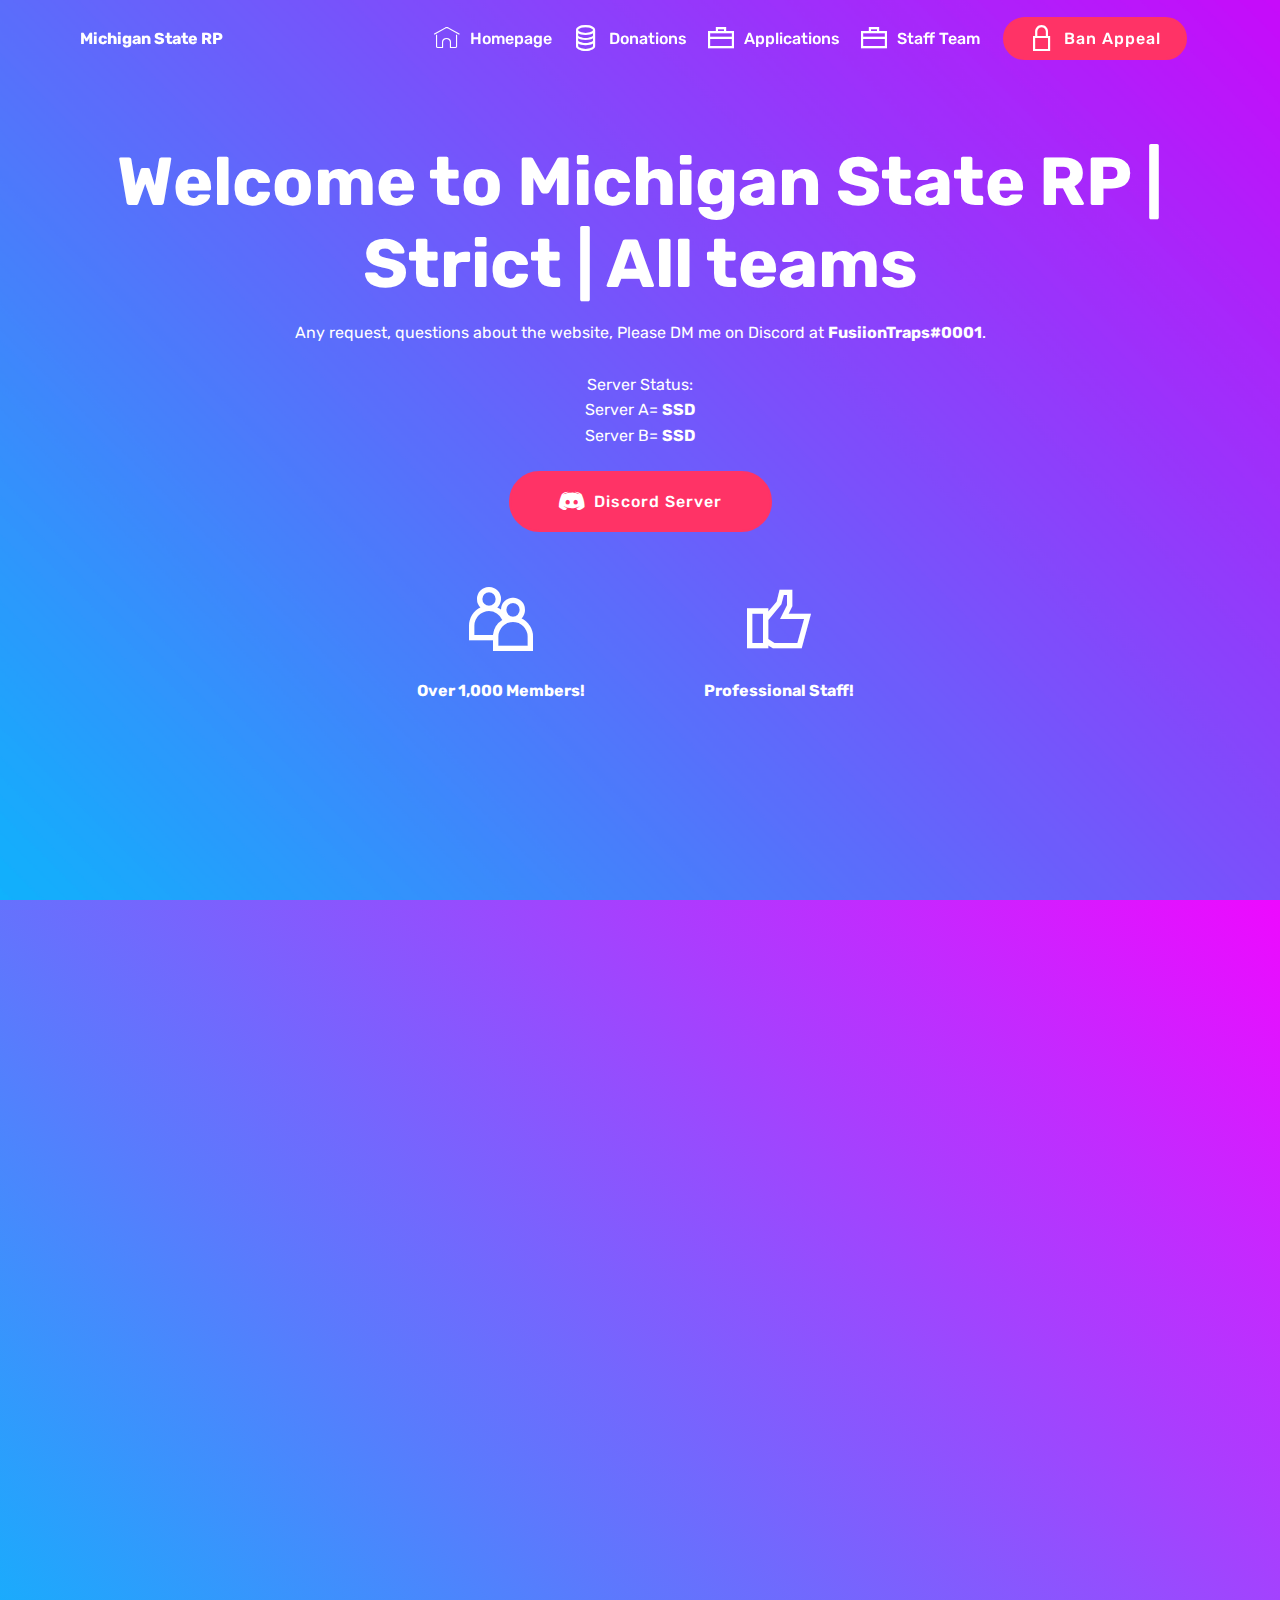
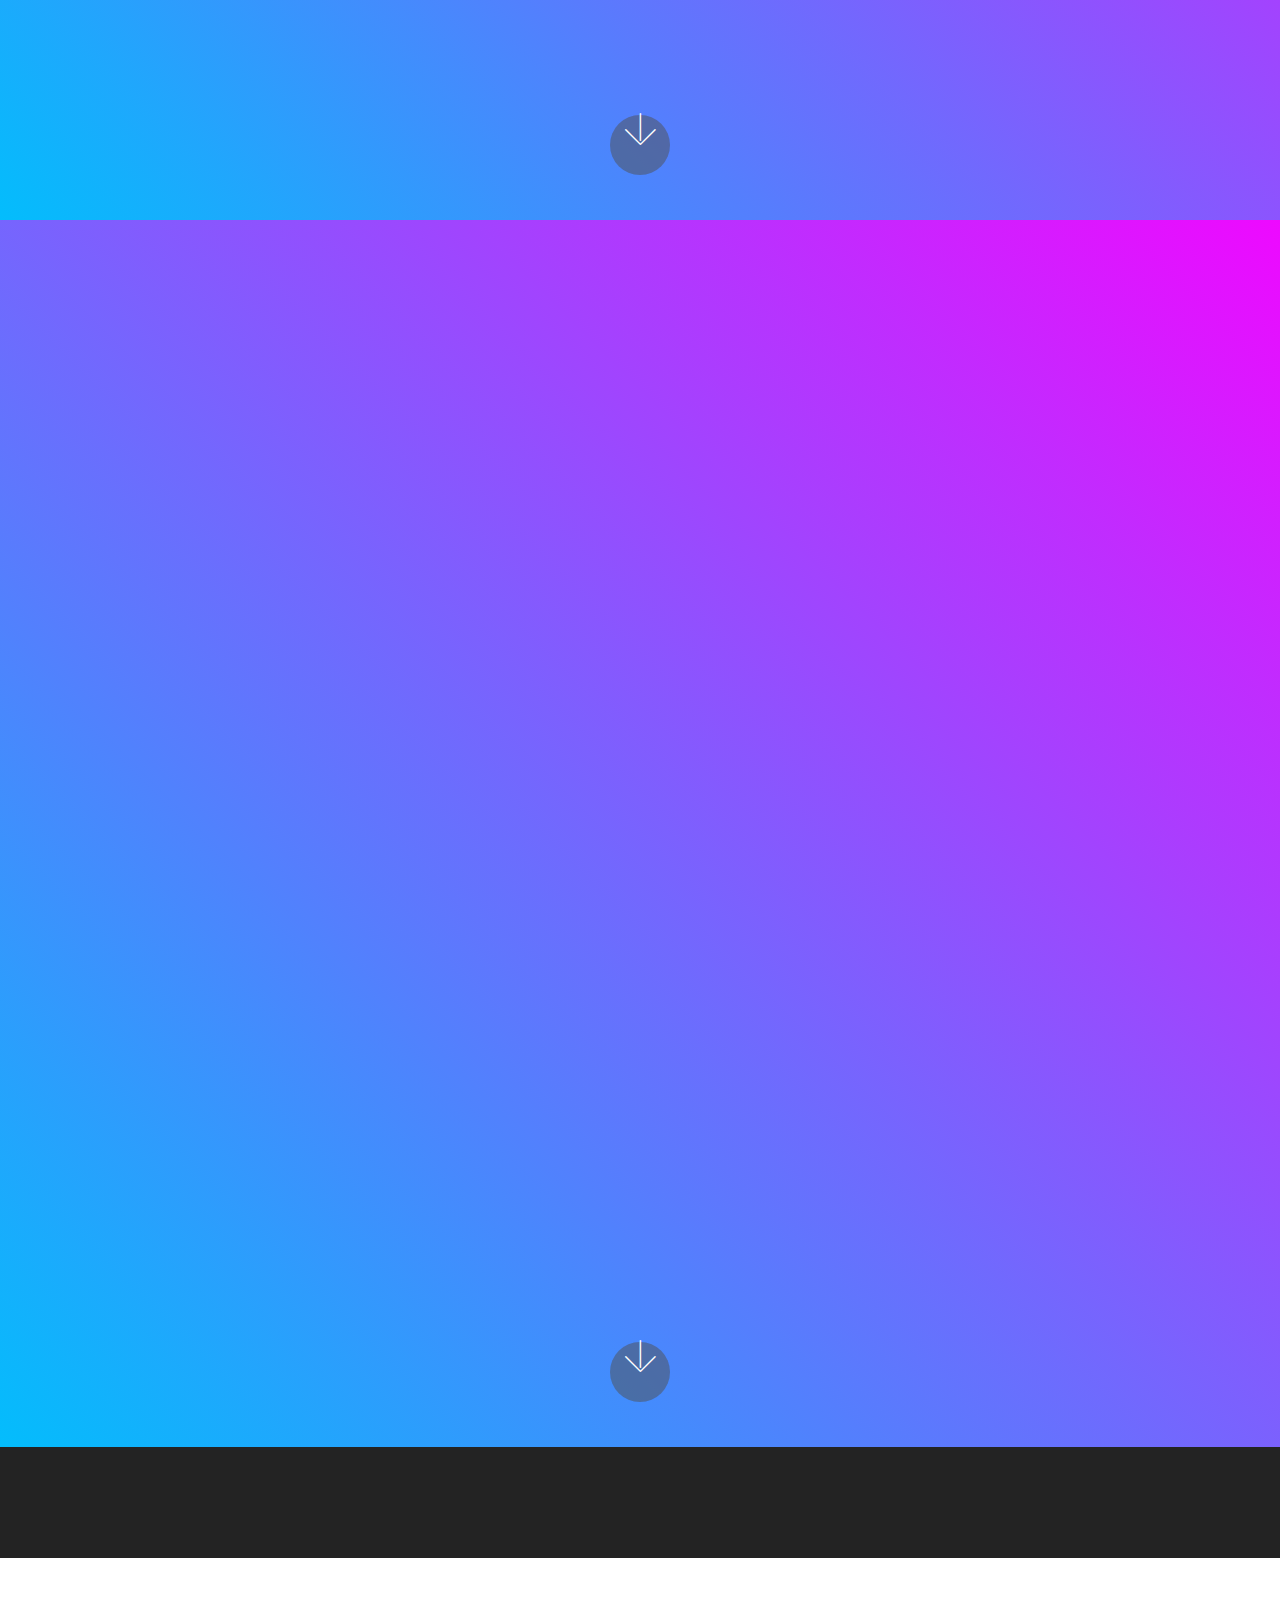
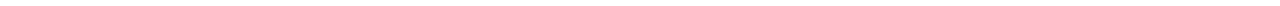
==== index.html @ c16d383e "create github pages" ====
<!DOCTYPE html>
<html  lang="en">
<head>
  <!-- Site made with Mobirise Website Builder v5.3.10, https://mobirise.com -->
  <meta charset="UTF-8">
  <meta http-equiv="X-UA-Compatible" content="IE=edge">
  <meta name="generator" content="Mobirise v5.3.10, mobirise.com">
  <meta name="viewport" content="width=device-width, initial-scale=1, minimum-scale=1">
  <link rel="shortcut icon" href="file:///C:/Users/vince/AppData/Local/Mobirise.com/Mobirise/vincentvitale634_0040gmail_002ecom/userblocks/mobirise4/menu1_2" type="image/x-icon">
  <meta name="description" content="Home page!">
  
  
  <title>Home</title>
  <link rel="stylesheet" href="assets/web/assets/mobirise-icons2/mobirise2.css">
  <link rel="stylesheet" href="assets/web/assets/mobirise-icons/mobirise-icons.css">
  <link rel="stylesheet" href="assets/bootstrap/css/bootstrap.min.css">
  <link rel="stylesheet" href="assets/bootstrap/css/bootstrap-grid.min.css">
  <link rel="stylesheet" href="assets/bootstrap/css/bootstrap-reboot.min.css">
  <link rel="stylesheet" href="assets/tether/tether.min.css">
  <link rel="stylesheet" href="assets/animatecss/animate.min.css">
  <link rel="stylesheet" href="assets/dropdown/css/style.css">
  <link rel="stylesheet" href="assets/socicon/css/styles.css">
  <link rel="stylesheet" href="assets/theme/css/style.css">
  <link rel="preload" href="https://fonts.googleapis.com/css?family=Rubik:300,400,500,600,700,800,900,300i,400i,500i,600i,700i,800i,900i&display=swap" as="style" onload="this.onload=null;this.rel='stylesheet'">
  <noscript><link rel="stylesheet" href="https://fonts.googleapis.com/css?family=Rubik:300,400,500,600,700,800,900,300i,400i,500i,600i,700i,800i,900i&display=swap"></noscript>
  <link rel="preload" as="style" href="assets/mobirise/css/mbr-additional.css"><link rel="stylesheet" href="assets/mobirise/css/mbr-additional.css" type="text/css">
  
  
  
  
</head>
<body>
  
  <section class="menu cid-sCcix7Scn2" once="menu" id="menu1-1h">

    

    <nav class="navbar navbar-expand beta-menu navbar-dropdown align-items-center navbar-fixed-top navbar-toggleable-sm bg-color transparent">
        <button class="navbar-toggler navbar-toggler-right" type="button" data-toggle="collapse" data-target="#navbarSupportedContent" aria-controls="navbarSupportedContent" aria-expanded="false" aria-label="Toggle navigation">
            <div class="hamburger">
                <span></span>
                <span></span>
                <span></span>
                <span></span>
            </div>
        </button>
        <div class="menu-logo">
            <div class="navbar-brand">
                
                <span class="navbar-caption-wrap"><a class="navbar-caption text-white display-4" href="http://discord.gg/77NM8VQ">Michigan State RP </a></span>
            </div>
        </div>
        <div class="collapse navbar-collapse" id="navbarSupportedContent">
            <ul class="navbar-nav nav-dropdown" data-app-modern-menu="true"><li class="nav-item">
                    <a class="nav-link link text-white text-primary display-4" href="https://msrproleplay.ml"><span class="mbri-home mbr-iconfont mbr-iconfont-btn"></span>
                        
                        Homepage<br></a>
                </li><li class="nav-item"><a class="nav-link link text-white text-primary display-4" href="donate.html"><span class="mobi-mbri mobi-mbri-database mbr-iconfont mbr-iconfont-btn"></span>Donations<br></a></li><li class="nav-item"><a class="nav-link link text-white text-primary display-4" href="app.html"><span class="mobi-mbri mobi-mbri-briefcase mbr-iconfont mbr-iconfont-btn"></span>Applications<br></a></li><li class="nav-item"><a class="nav-link link text-white text-primary display-4" href="staff.html"><span class="mobi-mbri mobi-mbri-briefcase mbr-iconfont mbr-iconfont-btn"></span>Staff Team<br></a></li></ul>
            <div class="navbar-buttons mbr-section-btn"><a class="btn btn-sm btn-secondary display-4" href="https://forms.gle/Qrk5xqEhobaMwnoX9" target="_blank"><span class="mobi-mbri mobi-mbri-lock mbr-iconfont mbr-iconfont-btn"></span>Ban Appeal</a></div>
        </div>
    </nav>
</section>

<section class="header19 cid-sChpveV8zX mbr-fullscreen" id="header19-1i">

    

    

    <div class="container">
        <div class="media-container">
            <div class="col-md-12 align-center">
                <h1 class="mbr-section-title mbr-white mbr-bold mbr-fonts-style mb-3 display-1">Welcome to Michigan State RP | Strict | All teams</h1>
                <p class="mbr-text mbr-white mbr-fonts-style display-7">Any request, questions about the website, Please DM me on Discord at <strong>FusiionTraps#0001</strong>.<br>
<br>Server Status:
<br>Server A= <strong>SSD
</strong><br>Server B= <strong>SSD</strong></p>
                <div class="mbr-section-btn align-center"><a class="btn btn-secondary display-4" href="https://discord.gg/msrps"><span class="socicon socicon-discord mbr-iconfont mbr-iconfont-btn"></span>Discord Server</a></div>

                <div class="row justify-content-center">
                    <div class="col-12 col-md-6 col-lg-3">
                        <div class="card-wrapper">
                            <div class="card-box align-center">
                                <span class="mbr-iconfont mobi-mbri-users mobi-mbri"></span>
                                <h4 class="card-title align-center mbr-black mbr-fonts-style display-7"><strong>Over 1,000 Members!</strong></h4>
                            </div>
                        </div>
                    </div>
                    <div class="col-12 col-md-6 col-lg-3">
                        <div class="card-wrapper">
                            <div class="card-box align-center">
                                <span class="mbr-iconfont mobi-mbri-like mobi-mbri"></span>
                                <h4 class="card-title align-center mbr-black mbr-fonts-style display-7"><strong>Professional Staff!</strong></h4>
                            </div>
                        </div>
                    </div>
                    
                    
                </div>
            </div>
        </div>
    </div>
</section>

<section class="header11 cid-rAinL8i8qm mbr-fullscreen" id="header11-l">

    <!-- Block parameters controls (Blue "Gear" panel) -->
    
    <!-- End block parameters -->

    
    <div class="container align-left">
        <div class="media-container-column mbr-white col-md-12">
            <h3 class="mbr-section-subtitle py-3 mbr-fonts-style display-5"></h3>
            <h1 class="mbr-section-title py-3 mbr-fonts-style display-1"><div><strong>Nitro Boosting Perks</strong></div></h1>
            <p class="mbr-text py-3 mbr-fonts-style display-5"><strong>These are the current Booster Perks, these can be updated at any time. All boosts are appreciated.
</strong><br>
<br>- Drive any exotic car [<strong> No Speed Limit </strong>]
<br>- VIP Role
<br>- Server Booster Role<br>- Exclusive Giveaways!
<br>
<br><strong>2 Boosts</strong> - you get to add your own emoji to the server!
<br><strong>3 Boosts</strong> - you can add a custom animated emoji!
<br><strong>7 Boosts</strong> - Custom office under the VIP section!
<br>
<br><strong>Additional Perk:
<br></strong>
<br>Booster Amount Roles - Depending on how many times you boost, you can receive a role for it! Boost the most and you can get the "<strong>Top Booster</strong>" role, given to the highest booster.<br></p>
            
        </div>
    </div>

    <div class="mbr-arrow hidden-sm-down" aria-hidden="true">
        <a href="#next">
            <i class="mbri-down mbr-iconfont"></i>
        </a>
    </div>
</section>

<section class="header11 cid-sB9U9fg6pB mbr-fullscreen" id="header11-q">

    <!-- Block parameters controls (Blue "Gear" panel) -->
    
    <!-- End block parameters -->

    
    <div class="container align-left">
        <div class="media-container-column mbr-white col-md-12">
            <h3 class="mbr-section-subtitle py-3 mbr-fonts-style display-5"></h3>
            <h1 class="mbr-section-title py-3 mbr-fonts-style display-1"><div><strong>V.I.P</strong></div></h1>
            <p class="mbr-text py-3 mbr-fonts-style display-5">How do i become VIP? What is VIP? What are the perks? Well, i will show you what it is!
<br>
<br><strong>How to become a VIP member:
<br></strong>Boost the server
<br>Been in the server for awhile
<br>Active
<br>
<br><strong>In-game VIP Perks:
<br></strong><em>Exotic</em> Permissions
<br>Can patrol with staff if given permission
<br>Much more!
<br>
<br><strong>Discord VIP Perks:
<br></strong>VIP Role
<br>VIP category
<br>Much more!
<br><br>
<strong>Banned V.I.P Items:</strong><br>V.I.P no longer has permission to use the <strong>LMG(Gamepass Gun)</strong>, after a <strong>owners</strong> vote.&nbsp;<strong><br></strong><br><strong>What it stands for:
<br></strong>Very Important Person.
<br>
<br><em>- Updated 12/16/2020&nbsp;</em><br></p>
            
        </div>
    </div>

    <div class="mbr-arrow hidden-sm-down" aria-hidden="true">
        <a href="#next">
            <i class="mbri-down mbr-iconfont"></i>
        </a>
    </div>
</section>

<section class="footer7 cid-sC97Afy7DI" once="footers" id="footer7-1c">

    

    

    <div class="container">
        <div class="media-container-row align-center mbr-white">
            <div class="col-12">
                <p class="mbr-text mb-0 mbr-fonts-style display-7">© Copyright 2021 Michigan State Roleplay - All Rights Reserved
<br>
<br></p>
            </div>
        </div>
    </div>
</section><section style="background-color: #fff; font-family: -apple-system, BlinkMacSystemFont, 'Segoe UI', 'Roboto', 'Helvetica Neue', Arial, sans-serif; color:#aaa; font-size:12px; padding: 0; align-items: center; display: flex;"><a href="https://mobirise.site/h" style="flex: 1 1; height: 3rem; padding-left: 1rem;"></a><p style="flex: 0 0 auto; margin:0; padding-right:1rem;">Built with <a href="https://mobirise.site/a" style="color:#aaa;">Mobirise</a></p></section><script src="assets/web/assets/jquery/jquery.min.js"></script>  <script src="assets/popper/popper.min.js"></script>  <script src="assets/bootstrap/js/bootstrap.min.js"></script>  <script src="assets/tether/tether.min.js"></script>  <script src="assets/smoothscroll/smooth-scroll.js"></script>  <script src="assets/viewportchecker/jquery.viewportchecker.js"></script>  <script src="assets/dropdown/js/nav-dropdown.js"></script>  <script src="assets/dropdown/js/navbar-dropdown.js"></script>  <script src="assets/touchswipe/jquery.touch-swipe.min.js"></script>  <script src="assets/vimeoplayer/jquery.mb.vimeo_player.js"></script>  <script src="assets/theme/js/script.js"></script>  
  
  
 <div id="scrollToTop" class="scrollToTop mbr-arrow-up"><a style="text-align: center;"><i class="mbr-arrow-up-icon mbr-arrow-up-icon-cm cm-icon cm-icon-smallarrow-up"></i></a></div>
    <input name="animation" type="hidden">
  </body>
</html>
---- assets/web/assets/mobirise-icons2/mobirise2.css ----
@font-face {
  font-family: 'Moririse2';
  font-display: swap;
  src:  url('mobirise2.eot?f2bix4');
  src:  url('mobirise2.eot?f2bix4#iefix') format('embedded-opentype'),
    url('mobirise2.ttf?f2bix4') format('truetype'),
    url('mobirise2.woff?f2bix4') format('woff'),
    url('mobirise2.svg?f2bix4#mobirise2') format('svg');
  font-weight: normal;
  font-style: normal;
}

[class^="mobi-"], [class*=" mobi-"] {
  /* use !important to prevent issues with browser extensions that change fonts */
  font-family: 'Moririse2' !important;
  speak: none;
  font-style: normal;
  font-weight: normal;
  font-variant: normal;
  text-transform: none;
  line-height: 1;

  /* Better Font Rendering =========== */
  -webkit-font-smoothing: antialiased;
  -moz-osx-font-smoothing: grayscale;
}

.mobi-mbri-add-submenu:before {
  content: "\e900";
}
.mobi-mbri-alert:before {
  content: "\e901";
}
.mobi-mbri-align-center:before {
  content: "\e902";
}
.mobi-mbri-align-justify:before {
  content: "\e903";
}
.mobi-mbri-align-left:before {
  content: "\e904";
}
.mobi-mbri-align-right:before {
  content: "\e905";
}
.mobi-mbri-android:before {
  content: "\e906";
}
.mobi-mbri-apple:before {
  content: "\e907";
}
.mobi-mbri-arrow-down:before {
  content: "\e908";
}
.mobi-mbri-arrow-next:before {
  content: "\e909";
}
.mobi-mbri-arrow-prev:before {
  content: "\e90a";
}
.mobi-mbri-arrow-up:before {
  content: "\e90b";
}
.mobi-mbri-bold:before {
  content: "\e90c";
}
.mobi-mbri-bookmark:before {
  content: "\e90d";
}
.mobi-mbri-bootstrap:before {
  content: "\e90e";
}
.mobi-mbri-briefcase:before {
  content: "\e90f";
}
.mobi-mbri-browse:before {
  content: "\e910";
}
.mobi-mbri-bulleted-list:before {
  content: "\e911";
}
.mobi-mbri-calendar:before {
  content: "\e912";
}
.mobi-mbri-camera:before {
  content: "\e913";
}
.mobi-mbri-cart-add:before {
  content: "\e914";
}
.mobi-mbri-cart-full:before {
  content: "\e915";
}
.mobi-mbri-cash:before {
  content: "\e916";
}
.mobi-mbri-change-style:before {
  content: "\e917";
}
.mobi-mbri-chat:before {
  content: "\e918";
}
.mobi-mbri-clock:before {
  content: "\e919";
}
.mobi-mbri-close:before {
  content: "\e91a";
}
.mobi-mbri-cloud:before {
  content: "\e91b";
}
.mobi-mbri-code:before {
  content: "\e91c";
}
.mobi-mbri-contact-form:before {
  content: "\e91d";
}
.mobi-mbri-credit-card:before {
  content: "\e91e";
}
.mobi-mbri-cursor-click:before {
  content: "\e91f";
}
.mobi-mbri-cust-feedback:before {
  content: "\e920";
}
.mobi-mbri-database:before {
  content: "\e921";
}
.mobi-mbri-delivery:before {
  content: "\e922";
}
.mobi-mbri-desktop:before {
  content: "\e923";
}
.mobi-mbri-devices:before {
  content: "\e924";
}
.mobi-mbri-down:before {
  content: "\e925";
}
.mobi-mbri-download-2:before {
  content: "\e926";
}
.mobi-mbri-download:before {
  content: "\e927";
}
.mobi-mbri-drag-n-drop-2:before {
  content: "\e928";
}
.mobi-mbri-drag-n-drop:before {
  content: "\e929";
}
.mobi-mbri-edit-2:before {
  content: "\e92a";
}
.mobi-mbri-edit:before {
  content: "\e92b";
}
.mobi-mbri-error:before {
  content: "\e92c";
}
.mobi-mbri-extension:before {
  content: "\e92d";
}
.mobi-mbri-features:before {
  content: "\e92e";
}
.mobi-mbri-file:before {
  content: "\e92f";
}
.mobi-mbri-flag:before {
  content: "\e930";
}
.mobi-mbri-folder:before {
  content: "\e931";
}
.mobi-mbri-gift:before {
  content: "\e932";
}
.mobi-mbri-github:before {
  content: "\e933";
}
.mobi-mbri-globe-2:before {
  content: "\e934";
}
.mobi-mbri-globe:before {
  content: "\e935";
}
.mobi-mbri-growing-chart:before {
  content: "\e936";
}
.mobi-mbri-hearth:before {
  content: "\e937";
}
.mobi-mbri-help:before {
  content: "\e938";
}
.mobi-mbri-home:before {
  content: "\e939";
}
.mobi-mbri-hot-cup:before {
  content: "\e93a";
}
.mobi-mbri-idea:before {
  content: "\e93b";
}
.mobi-mbri-image-gallery:before {
  content: "\e93c";
}
.mobi-mbri-image-slider:before {
  content: "\e93d";
}
.mobi-mbri-info:before {
  content: "\e93e";
}
.mobi-mbri-italic:before {
  content: "\e93f";
}
.mobi-mbri-key:before {
  content: "\e940";
}
.mobi-mbri-laptop:before {
  content: "\e941";
}
.mobi-mbri-layers:before {
  content: "\e942";
}
.mobi-mbri-left-right:before {
  content: "\e943";
}
.mobi-mbri-left:before {
  content: "\e944";
}
.mobi-mbri-letter:before {
  content: "\e945";
}
.mobi-mbri-like:before {
  content: "\e946";
}
.mobi-mbri-link:before {
  content: "\e947";
}
.mobi-mbri-lock:before {
  content: "\e948";
}
.mobi-mbri-login:before {
  content: "\e949";
}
.mobi-mbri-logout:before {
  content: "\e94a";
}
.mobi-mbri-magic-stick:before {
  content: "\e94b";
}
.mobi-mbri-map-pin:before {
  content: "\e94c";
}
.mobi-mbri-menu:before {
  content: "\e94d";
}
.mobi-mbri-mobile-2:before {
  content: "\e94e";
}
.mobi-mbri-mobile-horizontal:before {
  content: "\e94f";
}
.mobi-mbri-mobile:before {
  content: "\e950";
}
.mobi-mbri-mobirise:before {
  content: "\e951";
}
.mobi-mbri-more-horizontal:before {
  content: "\e952";
}
.mobi-mbri-more-vertical:before {
  content: "\e953";
}
.mobi-mbri-music:before {
  content: "\e954";
}
.mobi-mbri-new-file:before {
  content: "\e955";
}
.mobi-mbri-numbered-list:before {
  content: "\e956";
}
.mobi-mbri-opened-folder:before {
  content: "\e957";
}
.mobi-mbri-pages:before {
  content: "\e958";
}
.mobi-mbri-paper-plane:before {
  content: "\e959";
}
.mobi-mbri-paperclip:before {
  content: "\e95a";
}
.mobi-mbri-phone:before {
  content: "\e95b";
}
.mobi-mbri-photo:before {
  content: "\e95c";
}
.mobi-mbri-photos:before {
  content: "\e95d";
}
.mobi-mbri-pin:before {
  content: "\e95e";
}
.mobi-mbri-play:before {
  content: "\e95f";
}
.mobi-mbri-plus:before {
  content: "\e960";
}
.mobi-mbri-preview:before {
  content: "\e961";
}
.mobi-mbri-print:before {
  content: "\e962";
}
.mobi-mbri-protect:before {
  content: "\e963";
}
.mobi-mbri-question:before {
  content: "\e964";
}
.mobi-mbri-quote-left:before {
  content: "\e965";
}
.mobi-mbri-quote-right:before {
  content: "\e966";
}
.mobi-mbri-redo:before {
  content: "\e967";
}
.mobi-mbri-refresh:before {
  content: "\e968";
}
.mobi-mbri-responsive-2:before {
  content: "\e969";
}
.mobi-mbri-responsive:before {
  content: "\e96a";
}
.mobi-mbri-right:before {
  content: "\e96b";
}
.mobi-mbri-rocket:before {
  content: "\e96c";
}
.mobi-mbri-sad-face:before {
  content: "\e96d";
}
.mobi-mbri-sale:before {
  content: "\e96e";
}
.mobi-mbri-save:before {
  content: "\e96f";
}
.mobi-mbri-search:before {
  content: "\e970";
}
.mobi-mbri-setting-2:before {
  content: "\e971";
}
.mobi-mbri-setting-3:before {
  content: "\e972";
}
.mobi-mbri-setting:before {
  content: "\e973";
}
.mobi-mbri-share:before {
  content: "\e974";
}
.mobi-mbri-shopping-bag:before {
  content: "\e975";
}
.mobi-mbri-shopping-basket:before {
  content: "\e976";
}
.mobi-mbri-shopping-cart:before {
  content: "\e977";
}
.mobi-mbri-sites:before {
  content: "\e978";
}
.mobi-mbri-smile-face:before {
  content: "\e979";
}
.mobi-mbri-speed:before {
  content: "\e97a";
}
.mobi-mbri-star:before {
  content: "\e97b";
}
.mobi-mbri-success:before {
  content: "\e97c";
}
.mobi-mbri-sun:before {
  content: "\e97d";
}
.mobi-mbri-sun2:before {
  content: "\e97e";
}
.mobi-mbri-tablet-vertical:before {
  content: "\e97f";
}
.mobi-mbri-tablet:before {
  content: "\e980";
}
.mobi-mbri-target:before {
  content: "\e981";
}
.mobi-mbri-timer:before {
  content: "\e982";
}
.mobi-mbri-to-ftp:before {
  content: "\e983";
}
.mobi-mbri-to-local-drive:before {
  content: "\e984";
}
.mobi-mbri-touch-swipe:before {
  content: "\e985";
}
.mobi-mbri-touch:before {
  content: "\e986";
}
.mobi-mbri-trash:before {
  content: "\e987";
}
.mobi-mbri-underline:before {
  content: "\e988";
}
.mobi-mbri-undo:before {
  content: "\e989";
}
.mobi-mbri-unlink:before {
  content: "\e98a";
}
.mobi-mbri-unlock:before {
  content: "\e98b";
}
.mobi-mbri-up-down:before {
  content: "\e98c";
}
.mobi-mbri-up:before {
  content: "\e98d";
}
.mobi-mbri-update:before {
  content: "\e98e";
}
.mobi-mbri-upload-2:before {
  content: "\e98f";
}
.mobi-mbri-upload:before {
  content: "\e990";
}
.mobi-mbri-user-2:before {
  content: "\e991";
}
.mobi-mbri-user:before {
  content: "\e992";
}
.mobi-mbri-users:before {
  content: "\e993";
}
.mobi-mbri-video-play:before {
  content: "\e994";
}
.mobi-mbri-video:before {
  content: "\e995";
}
.mobi-mbri-watch:before {
  content: "\e996";
}
.mobi-mbri-website-theme-2:before {
  content: "\e997";
}
.mobi-mbri-website-theme:before {
  content: "\e998";
}
.mobi-mbri-wifi:before {
  content: "\e999";
}
.mobi-mbri-windows:before {
  content: "\e99a";
}
.mobi-mbri-zoom-in:before {
  content: "\e99b";
}
.mobi-mbri-zoom-out:before {
  content: "\e99c";
}
---- assets/web/assets/mobirise-icons/mobirise-icons.css ----
@font-face {
  font-family: 'MobiriseIcons';
  src:  url('mobirise-icons.eot?spat4u');
  src:  url('mobirise-icons.eot?spat4u#iefix') format('embedded-opentype'),
    url('mobirise-icons.ttf?spat4u') format('truetype'),
    url('mobirise-icons.woff?spat4u') format('woff'),
    url('mobirise-icons.svg?spat4u#MobiriseIcons') format('svg');
  font-weight: normal;
  font-style: normal;
  font-display: swap;
}

[class^="mbri-"], [class*=" mbri-"] {
  /* use !important to prevent issues with browser extensions that change fonts */
  font-family: MobiriseIcons !important;
  speak: none;
  font-style: normal;
  font-weight: normal;
  font-variant: normal;
  text-transform: none;
  line-height: 1;

  /* Better Font Rendering =========== */
  -webkit-font-smoothing: antialiased;
  -moz-osx-font-smoothing: grayscale;
}

.mbri-add-submenu:before {
  content: "\e900";
}
.mbri-alert:before {
  content: "\e901";
}
.mbri-align-center:before {
  content: "\e902";
}
.mbri-align-justify:before {
  content: "\e903";
}
.mbri-align-left:before {
  content: "\e904";
}
.mbri-align-right:before {
  content: "\e905";
}
.mbri-android:before {
  content: "\e906";
}
.mbri-apple:before {
  content: "\e907";
}
.mbri-arrow-down:before {
  content: "\e908";
}
.mbri-arrow-next:before {
  content: "\e909";
}
.mbri-arrow-prev:before {
  content: "\e90a";
}
.mbri-arrow-up:before {
  content: "\e90b";
}
.mbri-bold:before {
  content: "\e90c";
}
.mbri-bookmark:before {
  content: "\e90d";
}
.mbri-bootstrap:before {
  content: "\e90e";
}
.mbri-briefcase:before {
  content: "\e90f";
}
.mbri-browse:before {
  content: "\e910";
}
.mbri-bulleted-list:before {
  content: "\e911";
}
.mbri-calendar:before {
  content: "\e912";
}
.mbri-camera:before {
  content: "\e913";
}
.mbri-cart-add:before {
  content: "\e914";
}
.mbri-cart-full:before {
  content: "\e915";
}
.mbri-cash:before {
  content: "\e916";
}
.mbri-change-style:before {
  content: "\e917";
}
.mbri-chat:before {
  content: "\e918";
}
.mbri-clock:before {
  content: "\e919";
}
.mbri-close:before {
  content: "\e91a";
}
.mbri-cloud:before {
  content: "\e91b";
}
.mbri-code:before {
  content: "\e91c";
}
.mbri-contact-form:before {
  content: "\e91d";
}
.mbri-credit-card:before {
  content: "\e91e";
}
.mbri-cursor-click:before {
  content: "\e91f";
}
.mbri-cust-feedback:before {
  content: "\e920";
}
.mbri-database:before {
  content: "\e921";
}
.mbri-delivery:before {
  content: "\e922";
}
.mbri-desktop:before {
  content: "\e923";
}
.mbri-devices:before {
  content: "\e924";
}
.mbri-down:before {
  content: "\e925";
}
.mbri-download:before {
  content: "\e989";
}
.mbri-drag-n-drop:before {
  content: "\e927";
}
.mbri-drag-n-drop2:before {
  content: "\e928";
}
.mbri-edit:before {
  content: "\e929";
}
.mbri-edit2:before {
  content: "\e92a";
}
.mbri-error:before {
  content: "\e92b";
}
.mbri-extension:before {
  content: "\e92c";
}
.mbri-features:before {
  content: "\e92d";
}
.mbri-file:before {
  content: "\e92e";
}
.mbri-flag:before {
  content: "\e92f";
}
.mbri-folder:before {
  content: "\e930";
}
.mbri-gift:before {
  content: "\e931";
}
.mbri-github:before {
  content: "\e932";
}
.mbri-globe:before {
  content: "\e933";
}
.mbri-globe-2:before {
  content: "\e934";
}
.mbri-growing-chart:before {
  content: "\e935";
}
.mbri-hearth:before {
  content: "\e936";
}
.mbri-help:before {
  content: "\e937";
}
.mbri-home:before {
  content: "\e938";
}
.mbri-hot-cup:before {
  content: "\e939";
}
.mbri-idea:before {
  content: "\e93a";
}
.mbri-image-gallery:before {
  content: "\e93b";
}
.mbri-image-slider:before {
  content: "\e93c";
}
.mbri-info:before {
  content: "\e93d";
}
.mbri-italic:before {
  content: "\e93e";
}
.mbri-key:before {
  content: "\e93f";
}
.mbri-laptop:before {
  content: "\e940";
}
.mbri-layers:before {
  content: "\e941";
}
.mbri-left-right:before {
  content: "\e942";
}
.mbri-left:before {
  content: "\e943";
}
.mbri-letter:before {
  content: "\e944";
}
.mbri-like:before {
  content: "\e945";
}
.mbri-link:before {
  content: "\e946";
}
.mbri-lock:before {
  content: "\e947";
}
.mbri-login:before {
  content: "\e948";
}
.mbri-logout:before {
  content: "\e949";
}
.mbri-magic-stick:before {
  content: "\e94a";
}
.mbri-map-pin:before {
  content: "\e94b";
}
.mbri-menu:before {
  content: "\e94c";
}
.mbri-mobile:before {
  content: "\e94d";
}
.mbri-mobile2:before {
  content: "\e94e";
}
.mbri-mobirise:before {
  content: "\e94f";
}
.mbri-more-horizontal:before {
  content: "\e950";
}
.mbri-more-vertical:before {
  content: "\e951";
}
.mbri-music:before {
  content: "\e952";
}
.mbri-new-file:before {
  content: "\e953";
}
.mbri-numbered-list:before {
  content: "\e954";
}
.mbri-opened-folder:before {
  content: "\e955";
}
.mbri-pages:before {
  content: "\e956";
}
.mbri-paper-plane:before {
  content: "\e957";
}
.mbri-paperclip:before {
  content: "\e958";
}
.mbri-photo:before {
  content: "\e959";
}
.mbri-photos:before {
  content: "\e95a";
}
.mbri-pin:before {
  content: "\e95b";
}
.mbri-play:before {
  content: "\e95c";
}
.mbri-plus:before {
  content: "\e95d";
}
.mbri-preview:before {
  content: "\e95e";
}
.mbri-print:before {
  content: "\e95f";
}
.mbri-protect:before {
  content: "\e960";
}
.mbri-question:before {
  content: "\e961";
}
.mbri-quote-left:before {
  content: "\e962";
}
.mbri-quote-right:before {
  content: "\e963";
}
.mbri-refresh:before {
  content: "\e964";
}
.mbri-responsive:before {
  content: "\e965";
}
.mbri-right:before {
  content: "\e966";
}
.mbri-rocket:before {
  content: "\e967";
}
.mbri-sad-face:before {
  content: "\e968";
}
.mbri-sale:before {
  content: "\e969";
}
.mbri-save:before {
  content: "\e96a";
}
.mbri-search:before {
  content: "\e96b";
}
.mbri-setting:before {
  content: "\e96c";
}
.mbri-setting2:before {
  content: "\e96d";
}
.mbri-setting3:before {
  content: "\e96e";
}
.mbri-share:before {
  content: "\e96f";
}
.mbri-shopping-bag:before {
  content: "\e970";
}
.mbri-shopping-basket:before {
  content: "\e971";
}
.mbri-shopping-cart:before {
  content: "\e972";
}
.mbri-sites:before {
  content: "\e973";
}
.mbri-smile-face:before {
  content: "\e974";
}
.mbri-speed:before {
  content: "\e975";
}
.mbri-star:before {
  content: "\e976";
}
.mbri-success:before {
  content: "\e977";
}
.mbri-sun:before {
  content: "\e978";
}
.mbri-sun2:before {
  content: "\e979";
}
.mbri-tablet:before {
  content: "\e97a";
}
.mbri-tablet-vertical:before {
  content: "\e97b";
}
.mbri-target:before {
  content: "\e97c";
}
.mbri-timer:before {
  content: "\e97d";
}
.mbri-to-ftp:before {
  content: "\e97e";
}
.mbri-to-local-drive:before {
  content: "\e97f";
}
.mbri-touch-swipe:before {
  content: "\e980";
}
.mbri-touch:before {
  content: "\e981";
}
.mbri-trash:before {
  content: "\e982";
}
.mbri-underline:before {
  content: "\e983";
}
.mbri-unlink:before {
  content: "\e984";
}
.mbri-unlock:before {
  content: "\e985";
}
.mbri-up-down:before {
  content: "\e986";
}
.mbri-up:before {
  content: "\e987";
}
.mbri-update:before {
  content: "\e988";
}
.mbri-upload:before {
 content: "\e926"; 
}
.mbri-user:before {
  content: "\e98a";
}
.mbri-user2:before {
  content: "\e98b";
}
.mbri-users:before {
  content: "\e98c";
}
.mbri-video:before {
  content: "\e98d";
}
.mbri-video-play:before {
  content: "\e98e";
}
.mbri-watch:before {
  content: "\e98f";
}
.mbri-website-theme:before {
  content: "\e990";
}
.mbri-wifi:before {
  content: "\e991";
}
.mbri-windows:before {
  content: "\e992";
}
.mbri-zoom-out:before {
  content: "\e993";
}
.mbri-redo:before {
  content: "\e994";
}
.mbri-undo:before {
  content: "\e995";
}
---- assets/dropdown/css/style.css ----
.navbar-dropdown {
  left: 0;
  padding: 0;
  position: absolute;
  right: 0;
  top: 0;
  transition: all 0.45s ease;
  z-index: 1030;
  background: #282828; }
  .navbar-dropdown .navbar-logo {
    margin-right: 0.8rem;
    transition: margin 0.3s ease-in-out;
    vertical-align: middle; }
    .navbar-dropdown .navbar-logo img {
      height: 3.125rem;
      transition: all 0.3s ease-in-out; }
    .navbar-dropdown .navbar-logo.mbr-iconfont {
      font-size: 3.125rem;
      line-height: 3.125rem; }
  .navbar-dropdown .navbar-caption {
    font-weight: 700;
    white-space: normal;
    vertical-align: -4px;
    line-height: 3.125rem !important; }
    .navbar-dropdown .navbar-caption, .navbar-dropdown .navbar-caption:hover {
      color: inherit;
      text-decoration: none; }
  .navbar-dropdown .mbr-iconfont + .navbar-caption {
    vertical-align: -1px; }
  .navbar-dropdown.navbar-fixed-top {
    position: fixed; }
  .navbar-dropdown .navbar-brand span {
    vertical-align: -4px; }
  .navbar-dropdown.bg-color.transparent {
    background: none; }
  .navbar-dropdown.navbar-short .navbar-brand {
    padding: 0.625rem 0; }
    .navbar-dropdown.navbar-short .navbar-brand span {
      vertical-align: -1px; }
  .navbar-dropdown.navbar-short .navbar-caption {
    line-height: 2.375rem !important;
    vertical-align: -2px; }
  .navbar-dropdown.navbar-short .navbar-logo {
    margin-right: 0.5rem; }
    .navbar-dropdown.navbar-short .navbar-logo img {
      height: 2.375rem; }
    .navbar-dropdown.navbar-short .navbar-logo.mbr-iconfont {
      font-size: 2.375rem;
      line-height: 2.375rem; }
  .navbar-dropdown.navbar-short .mbr-table-cell {
    height: 3.625rem; }
  .navbar-dropdown .navbar-close {
    left: 0.6875rem;
    position: fixed;
    top: 0.75rem;
    z-index: 1000; }
  .navbar-dropdown .hamburger-icon {
    content: "";
    display: inline-block;
    vertical-align: middle;
    width: 16px;
    -webkit-box-shadow: 0 -6px 0 1px #282828,0 0 0 1px #282828,0 6px 0 1px #282828;
    -moz-box-shadow: 0 -6px 0 1px #282828,0 0 0 1px #282828,0 6px 0 1px #282828;
    box-shadow: 0 -6px 0 1px #282828,0 0 0 1px #282828,0 6px 0 1px #282828; }

.dropdown-menu .dropdown-toggle[data-toggle="dropdown-submenu"]::after {
  border-bottom: 0.35em solid transparent;
  border-left: 0.35em solid;
  border-right: 0;
  border-top: 0.35em solid transparent;
  margin-left: 0.3rem; }

.dropdown-menu .dropdown-item:focus {
  outline: 0; }

.nav-dropdown {
  font-size: 0.75rem;
  font-weight: 500;
  height: auto !important; }
  .nav-dropdown .nav-btn {
    padding-left: 1rem; }
  .nav-dropdown .link {
    margin: .667em 1.667em;
    font-weight: 500;
    padding: 0;
    transition: color .2s ease-in-out; }
    .nav-dropdown .link.dropdown-toggle {
      margin-right: 2.583em; }
      .nav-dropdown .link.dropdown-toggle::after {
        margin-left: .25rem;
        border-top: 0.35em solid;
        border-right: 0.35em solid transparent;
        border-left: 0.35em solid transparent;
        border-bottom: 0; }
      .nav-dropdown .link.dropdown-toggle[aria-expanded="true"] {
        margin: 0;
        padding: 0.667em 3.263em  0.667em 1.667em; }
  .nav-dropdown .link::after,
  .nav-dropdown .dropdown-item::after {
    color: inherit; }
  .nav-dropdown .btn {
    font-size: 0.75rem;
    font-weight: 700;
    letter-spacing: 0;
    margin-bottom: 0;
    padding-left: 1.25rem;
    padding-right: 1.25rem; }
  .nav-dropdown .dropdown-menu {
    border-radius: 0;
    border: 0;
    left: 0;
    margin: 0;
    padding-bottom: 1.25rem;
    padding-top: 1.25rem;
    position: relative; }
  .nav-dropdown .dropdown-submenu {
    margin-left: 0.125rem;
    top: 0; }
  .nav-dropdown .dropdown-item {
    font-weight: 500;
    line-height: 2;
    padding: 0.3846em 4.615em 0.3846em 1.5385em;
    position: relative;
    transition: color .2s ease-in-out, background-color .2s ease-in-out; }
    .nav-dropdown .dropdown-item::after {
      margin-top: -0.3077em;
      position: absolute;
      right: 1.1538em;
      top: 50%; }
    .nav-dropdown .dropdown-item:focus, .nav-dropdown .dropdown-item:hover {
      background: none; }

@media (max-width: 767px) {
  .nav-dropdown.navbar-toggleable-sm {
    bottom: 0;
    display: none;
    left: 0;
    overflow-x: hidden;
    position: fixed;
    top: 0;
    transform: translateX(-100%);
    -ms-transform: translateX(-100%);
    -webkit-transform: translateX(-100%);
    width: 18.75rem;
    z-index: 999; } }
.nav-dropdown.navbar-toggleable-xl {
  bottom: 0;
  display: none;
  left: 0;
  overflow-x: hidden;
  position: fixed;
  top: 0;
  transform: translateX(-100%);
  -ms-transform: translateX(-100%);
  -webkit-transform: translateX(-100%);
  width: 18.75rem;
  z-index: 999; }

.nav-dropdown-sm {
  display: block !important;
  overflow-x: hidden;
  overflow: auto;
  padding-top: 3.875rem; }
  .nav-dropdown-sm::after {
    content: "";
    display: block;
    height: 3rem;
    width: 100%; }
  .nav-dropdown-sm.collapse.in ~ .navbar-close {
    display: block !important; }
  .nav-dropdown-sm.collapsing, .nav-dropdown-sm.collapse.in {
    transform: translateX(0);
    -ms-transform: translateX(0);
    -webkit-transform: translateX(0);
    transition: all 0.25s ease-out;
    -webkit-transition: all 0.25s ease-out;
    background: #282828; }
  .nav-dropdown-sm.collapsing[aria-expanded="false"] {
    transform: translateX(-100%);
    -ms-transform: translateX(-100%);
    -webkit-transform: translateX(-100%); }
  .nav-dropdown-sm .nav-item {
    display: block;
    margin-left: 0 !important;
    padding-left: 0; }
  .nav-dropdown-sm .link,
  .nav-dropdown-sm .dropdown-item {
    border-top: 1px dotted rgba(255, 255, 255, 0.1);
    font-size: 0.8125rem;
    line-height: 1.6;
    margin: 0 !important;
    padding: 0.875rem 2.4rem 0.875rem 1.5625rem !important;
    position: relative;
    white-space: normal; }
    .nav-dropdown-sm .link:focus, .nav-dropdown-sm .link:hover,
    .nav-dropdown-sm .dropdown-item:focus,
    .nav-dropdown-sm .dropdown-item:hover {
      background: rgba(0, 0, 0, 0.2) !important;
      color: #c0a375; }
  .nav-dropdown-sm .nav-btn {
    position: relative;
    padding: 1.5625rem 1.5625rem 0 1.5625rem; }
    .nav-dropdown-sm .nav-btn::before {
      border-top: 1px dotted rgba(255, 255, 255, 0.1);
      content: "";
      left: 0;
      position: absolute;
      top: 0;
      width: 100%; }
    .nav-dropdown-sm .nav-btn + .nav-btn {
      padding-top: 0.625rem; }
      .nav-dropdown-sm .nav-btn + .nav-btn::before {
        display: none; }
  .nav-dropdown-sm .btn {
    padding: 0.625rem 0; }
  .nav-dropdown-sm .dropdown-toggle[data-toggle="dropdown-submenu"]::after {
    margin-left: .25rem;
    border-top: 0.35em solid;
    border-right: 0.35em solid transparent;
    border-left: 0.35em solid transparent;
    border-bottom: 0; }
  .nav-dropdown-sm .dropdown-toggle[data-toggle="dropdown-submenu"][aria-expanded="true"]::after {
    border-top: 0;
    border-right: 0.35em solid transparent;
    border-left: 0.35em solid transparent;
    border-bottom: 0.35em solid; }
  .nav-dropdown-sm .dropdown-menu {
    margin: 0;
    padding: 0;
    position: relative;
    top: 0;
    left: 0;
    width: 100%;
    border: 0;
    float: none;
    border-radius: 0;
    background: none; }
  .nav-dropdown-sm .dropdown-submenu {
    left: 100%;
    margin-left: 0.125rem;
    margin-top: -1.25rem;
    top: 0; }

.navbar-toggleable-sm .nav-dropdown .dropdown-menu {
  position: absolute; }

.navbar-toggleable-sm .nav-dropdown .dropdown-submenu {
  left: 100%;
  margin-left: 0.125rem;
  margin-top: -1.25rem;
  top: 0; }

.navbar-toggleable-sm.opened .nav-dropdown .dropdown-menu {
  position: relative; }

.navbar-toggleable-sm.opened .nav-dropdown .dropdown-submenu {
  left: 0;
  margin-left: 00rem;
  margin-top: 0rem;
  top: 0; }

.is-builder .nav-dropdown.collapsing {
  transition: none !important; }

/*# sourceMappingURL=style.css.map */
---- assets/socicon/css/styles.css ----
@charset "UTF-8";

@font-face {
  font-family: 'Socicon';
  src:  url('../fonts/socicon.eot');
  src:  url('../fonts/socicon.eot?#iefix') format('embedded-opentype'),
    url('../fonts/socicon.woff2') format('woff2'),
    url('../fonts/socicon.ttf') format('truetype'),
    url('../fonts/socicon.woff') format('woff'),
    url('../fonts/socicon.svg#socicon') format('svg');
  font-weight: normal;
  font-style: normal;
}

[data-icon]:before {
  font-family: "socicon" !important;
  content: attr(data-icon);
  font-style: normal !important;
  font-weight: normal !important;
  font-variant: normal !important;
  text-transform: none !important;
  speak: none;
  line-height: 1;
  -webkit-font-smoothing: antialiased;
  -moz-osx-font-smoothing: grayscale;
}

[class^="socicon-"], [class*=" socicon-"] {
  /* use !important to prevent issues with browser extensions that change fonts */
  font-family: 'Socicon' !important;
  speak: none;
  font-style: normal;
  font-weight: normal;
  font-variant: normal;
  text-transform: none;
  line-height: 1;

  /* Better Font Rendering =========== */
  -webkit-font-smoothing: antialiased;
  -moz-osx-font-smoothing: grayscale;
}

.socicon-eitaa:before {
  content: "\e97c";
}
.socicon-soroush:before {
  content: "\e97d";
}
.socicon-bale:before {
  content: "\e97e";
}
.socicon-zazzle:before {
  content: "\e97b";
}
.socicon-society6:before {
  content: "\e97a";
}
.socicon-redbubble:before {
  content: "\e979";
}
.socicon-avvo:before {
  content: "\e978";
}
.socicon-stitcher:before {
  content: "\e977";
}
.socicon-googlehangouts:before {
  content: "\e974";
}
.socicon-dlive:before {
  content: "\e975";
}
.socicon-vsco:before {
  content: "\e976";
}
.socicon-flipboard:before {
  content: "\e973";
}
.socicon-ubuntu:before {
  content: "\e958";
}
.socicon-artstation:before {
  content: "\e959";
}
.socicon-invision:before {
  content: "\e95a";
}
.socicon-torial:before {
  content: "\e95b";
}
.socicon-collectorz:before {
  content: "\e95c";
}
.socicon-seenthis:before {
  content: "\e95d";
}
.socicon-googleplaymusic:before {
  content: "\e95e";
}
.socicon-debian:before {
  content: "\e95f";
}
.socicon-filmfreeway:before {
  content: "\e960";
}
.socicon-gnome:before {
  content: "\e961";
}
.socicon-itchio:before {
  content: "\e962";
}
.socicon-jamendo:before {
  content: "\e963";
}
.socicon-mix:before {
  content: "\e964";
}
.socicon-sharepoint:before {
  content: "\e965";
}
.socicon-tinder:before {
  content: "\e966";
}
.socicon-windguru:before {
  content: "\e967";
}
.socicon-cdbaby:before {
  content: "\e968";
}
.socicon-elementaryos:before {
  content: "\e969";
}
.socicon-stage32:before {
  content: "\e96a";
}
.socicon-tiktok:before {
  content: "\e96b";
}
.socicon-gitter:before {
  content: "\e96c";
}
.socicon-letterboxd:before {
  content: "\e96d";
}
.socicon-threema:before {
  content: "\e96e";
}
.socicon-splice:before {
  content: "\e96f";
}
.socicon-metapop:before {
  content: "\e970";
}
.socicon-naver:before {
  content: "\e971";
}
.socicon-remote:before {
  content: "\e972";
}
.socicon-internet:before {
  content: "\e957";
}
.socicon-moddb:before {
  content: "\e94b";
}
.socicon-indiedb:before {
  content: "\e94c";
}
.socicon-traxsource:before {
  content: "\e94d";
}
.socicon-gamefor:before {
  content: "\e94e";
}
.socicon-pixiv:before {
  content: "\e94f";
}
.socicon-myanimelist:before {
  content: "\e950";
}
.socicon-blackberry:before {
  content: "\e951";
}
.socicon-wickr:before {
  content: "\e952";
}
.socicon-spip:before {
  content: "\e953";
}
.socicon-napster:before {
  content: "\e954";
}
.socicon-beatport:before {
  content: "\e955";
}
.socicon-hackerone:before {
  content: "\e956";
}
.socicon-hackernews:before {
  content: "\e946";
}
.socicon-smashwords:before {
  content: "\e947";
}
.socicon-kobo:before {
  content: "\e948";
}
.socicon-bookbub:before {
  content: "\e949";
}
.socicon-mailru:before {
  content: "\e94a";
}
.socicon-gitlab:before {
  content: "\e945";
}
.socicon-instructables:before {
  content: "\e944";
}
.socicon-portfolio:before {
  content: "\e943";
}
.socicon-codered:before {
  content: "\e940";
}
.socicon-origin:before {
  content: "\e941";
}
.socicon-nextdoor:before {
  content: "\e942";
}
.socicon-udemy:before {
  content: "\e93f";
}
.socicon-livemaster:before {
  content: "\e93e";
}
.socicon-crunchbase:before {
  content: "\e93b";
}
.socicon-homefy:before {
  content: "\e93c";
}
.socicon-calendly:before {
  content: "\e93d";
}
.socicon-realtor:before {
  content: "\e90f";
}
.socicon-tidal:before {
  content: "\e910";
}
.socicon-qobuz:before {
  content: "\e911";
}
.socicon-natgeo:before {
  content: "\e912";
}
.socicon-mastodon:before {
  content: "\e913";
}
.socicon-unsplash:before {
  content: "\e914";
}
.socicon-homeadvisor:before {
  content: "\e915";
}
.socicon-angieslist:before {
  content: "\e916";
}
.socicon-codepen:before {
  content: "\e917";
}
.socicon-slack:before {
  content: "\e918";
}
.socicon-openaigym:before {
  content: "\e919";
}
.socicon-logmein:before {
  content: "\e91a";
}
.socicon-fiverr:before {
  content: "\e91b";
}
.socicon-gotomeeting:before {
  content: "\e91c";
}
.socicon-aliexpress:before {
  content: "\e91d";
}
.socicon-guru:before {
  content: "\e91e";
}
.socicon-appstore:before {
  content: "\e91f";
}
.socicon-homes:before {
  content: "\e920";
}
.socicon-zoom:before {
  content: "\e921";
}
.socicon-alibaba:before {
  content: "\e922";
}
.socicon-craigslist:before {
  content: "\e923";
}
.socicon-wix:before {
  content: "\e924";
}
.socicon-redfin:before {
  content: "\e925";
}
.socicon-googlecalendar:before {
  content: "\e926";
}
.socicon-shopify:before {
  content: "\e927";
}
.socicon-freelancer:before {
  content: "\e928";
}
.socicon-seedrs:before {
  content: "\e929";
}
.socicon-bing:before {
  content: "\e92a";
}
.socicon-doodle:before {
  content: "\e92b";
}
.socicon-bonanza:before {
  content: "\e92c";
}
.socicon-squarespace:before {
  content: "\e92d";
}
.socicon-toptal:before {
  content: "\e92e";
}
.socicon-gust:before {
  content: "\e92f";
}
.socicon-ask:before {
  content: "\e930";
}
.socicon-trulia:before {
  content: "\e931";
}
.socicon-loomly:before {
  content: "\e932";
}
.socicon-ghost:before {
  content: "\e933";
}
.socicon-upwork:before {
  content: "\e934";
}
.socicon-fundable:before {
  content: "\e935";
}
.socicon-booking:before {
  content: "\e936";
}
.socicon-googlemaps:before {
  content: "\e937";
}
.socicon-zillow:before {
  content: "\e938";
}
.socicon-niconico:before {
  content: "\e939";
}
.socicon-toneden:before {
  content: "\e93a";
}
.socicon-augment:before {
  content: "\e908";
}
.socicon-bitbucket:before {
  content: "\e909";
}
.socicon-fyuse:before {
  content: "\e90a";
}
.socicon-yt-gaming:before {
  content: "\e90b";
}
.socicon-sketchfab:before {
  content: "\e90c";
}
.socicon-mobcrush:before {
  content: "\e90d";
}
.socicon-microsoft:before {
  content: "\e90e";
}
.socicon-pandora:before {
  content: "\e907";
}
.socicon-messenger:before {
  content: "\e906";
}
.socicon-gamewisp:before {
  content: "\e905";
}
.socicon-bloglovin:before {
  content: "\e904";
}
.socicon-tunein:before {
  content: "\e903";
}
.socicon-gamejolt:before {
  content: "\e901";
}
.socicon-trello:before {
  content: "\e902";
}
.socicon-spreadshirt:before {
  content: "\e900";
}
.socicon-500px:before {
  content: "\e000";
}
.socicon-8tracks:before {
  content: "\e001";
}
.socicon-airbnb:before {
  content: "\e002";
}
.socicon-alliance:before {
  content: "\e003";
}
.socicon-amazon:before {
  content: "\e004";
}
.socicon-amplement:before {
  content: "\e005";
}
.socicon-android:before {
  content: "\e006";
}
.socicon-angellist:before {
  content: "\e007";
}
.socicon-apple:before {
  content: "\e008";
}
.socicon-appnet:before {
  content: "\e009";
}
.socicon-baidu:before {
  content: "\e00a";
}
.socicon-bandcamp:before {
  content: "\e00b";
}
.socicon-battlenet:before {
  content: "\e00c";
}
.socicon-mixer:before {
  content: "\e00d";
}
.socicon-bebee:before {
  content: "\e00e";
}
.socicon-bebo:before {
  content: "\e00f";
}
.socicon-behance:before {
  content: "\e010";
}
.socicon-blizzard:before {
  content: "\e011";
}
.socicon-blogger:before {
  content: "\e012";
}
.socicon-buffer:before {
  content: "\e013";
}
.socicon-chrome:before {
  content: "\e014";
}
.socicon-coderwall:before {
  content: "\e015";
}
.socicon-curse:before {
  content: "\e016";
}
.socicon-dailymotion:before {
  content: "\e017";
}
.socicon-deezer:before {
  content: "\e018";
}
.socicon-delicious:before {
  content: "\e019";
}
.socicon-deviantart:before {
  content: "\e01a";
}
.socicon-diablo:before {
  content: "\e01b";
}
.socicon-digg:before {
  content: "\e01c";
}
.socicon-discord:before {
  content: "\e01d";
}
.socicon-disqus:before {
  content: "\e01e";
}
.socicon-douban:before {
  content: "\e01f";
}
.socicon-draugiem:before {
  content: "\e020";
}
.socicon-dribbble:before {
  content: "\e021";
}
.socicon-drupal:before {
  content: "\e022";
}
.socicon-ebay:before {
  content: "\e023";
}
.socicon-ello:before {
  content: "\e024";
}
.socicon-endomodo:before {
  content: "\e025";
}
.socicon-envato:before {
  content: "\e026";
}
.socicon-etsy:before {
  content: "\e027";
}
.socicon-facebook:before {
  content: "\e028";
}
.socicon-feedburner:before {
  content: "\e029";
}
.socicon-filmweb:before {
  content: "\e02a";
}
.socicon-firefox:before {
  content: "\e02b";
}
.socicon-flattr:before {
  content: "\e02c";
}
.socicon-flickr:before {
  content: "\e02d";
}
.socicon-formulr:before {
  content: "\e02e";
}
.socicon-forrst:before {
  content: "\e02f";
}
.socicon-foursquare:before {
  content: "\e030";
}
.socicon-friendfeed:before {
  content: "\e031";
}
.socicon-github:before {
  content: "\e032";
}
.socicon-goodreads:before {
  content: "\e033";
}
.socicon-google:before {
  content: "\e034";
}
.socicon-googlescholar:before {
  content: "\e035";
}
.socicon-googlegroups:before {
  content: "\e036";
}
.socicon-googlephotos:before {
  content: "\e037";
}
.socicon-googleplus:before {
  content: "\e038";
}
.socicon-grooveshark:before {
  content: "\e039";
}
.socicon-hackerrank:before {
  content: "\e03a";
}
.socicon-hearthstone:before {
  content: "\e03b";
}
.socicon-hellocoton:before {
  content: "\e03c";
}
.socicon-heroes:before {
  content: "\e03d";
}
.socicon-smashcast:before {
  content: "\e03e";
}
.socicon-horde:before {
  content: "\e03f";
}
.socicon-houzz:before {
  content: "\e040";
}
.socicon-icq:before {
  content: "\e041";
}
.socicon-identica:before {
  content: "\e042";
}
.socicon-imdb:before {
  content: "\e043";
}
.socicon-instagram:before {
  content: "\e044";
}
.socicon-issuu:before {
  content: "\e045";
}
.socicon-istock:before {
  content: "\e046";
}
.socicon-itunes:before {
  content: "\e047";
}
.socicon-keybase:before {
  content: "\e048";
}
.socicon-lanyrd:before {
  content: "\e049";
}
.socicon-lastfm:before {
  content: "\e04a";
}
.socicon-line:before {
  content: "\e04b";
}
.socicon-linkedin:before {
  content: "\e04c";
}
.socicon-livejournal:before {
  content: "\e04d";
}
.socicon-lyft:before {
  content: "\e04e";
}
.socicon-macos:before {
  content: "\e04f";
}
.socicon-mail:before {
  content: "\e050";
}
.socicon-medium:before {
  content: "\e051";
}
.socicon-meetup:before {
  content: "\e052";
}
.socicon-mixcloud:before {
  content: "\e053";
}
.socicon-modelmayhem:before {
  content: "\e054";
}
.socicon-mumble:before {
  content: "\e055";
}
.socicon-myspace:before {
  content: "\e056";
}
.socicon-newsvine:before {
  content: "\e057";
}
.socicon-nintendo:before {
  content: "\e058";
}
.socicon-npm:before {
  content: "\e059";
}
.socicon-odnoklassniki:before {
  content: "\e05a";
}
.socicon-openid:before {
  content: "\e05b";
}
.socicon-opera:before {
  content: "\e05c";
}
.socicon-outlook:before {
  content: "\e05d";
}
.socicon-overwatch:before {
  content: "\e05e";
}
.socicon-patreon:before {
  content: "\e05f";
}
.socicon-paypal:before {
  content: "\e060";
}
.socicon-periscope:before {
  content: "\e061";
}
.socicon-persona:before {
  content: "\e062";
}
.socicon-pinterest:before {
  content: "\e063";
}
.socicon-play:before {
  content: "\e064";
}
.socicon-player:before {
  content: "\e065";
}
.socicon-playstation:before {
  content: "\e066";
}
.socicon-pocket:before {
  content: "\e067";
}
.socicon-qq:before {
  content: "\e068";
}
.socicon-quora:before {
  content: "\e069";
}
.socicon-raidcall:before {
  content: "\e06a";
}
.socicon-ravelry:before {
  content: "\e06b";
}
.socicon-reddit:before {
  content: "\e06c";
}
.socicon-renren:before {
  content: "\e06d";
}
.socicon-researchgate:before {
  content: "\e06e";
}
.socicon-residentadvisor:before {
  content: "\e06f";
}
.socicon-reverbnation:before {
  content: "\e070";
}
.socicon-rss:before {
  content: "\e071";
}
.socicon-sharethis:before {
  content: "\e072";
}
.socicon-skype:before {
  content: "\e073";
}
.socicon-slideshare:before {
  content: "\e074";
}
.socicon-smugmug:before {
  content: "\e075";
}
.socicon-snapchat:before {
  content: "\e076";
}
.socicon-songkick:before {
  content: "\e077";
}
.socicon-soundcloud:before {
  content: "\e078";
}
.socicon-spotify:before {
  content: "\e079";
}
.socicon-stackexchange:before {
  content: "\e07a";
}
.socicon-stackoverflow:before {
  content: "\e07b";
}
.socicon-starcraft:before {
  content: "\e07c";
}
.socicon-stayfriends:before {
  content: "\e07d";
}
.socicon-steam:before {
  content: "\e07e";
}
.socicon-storehouse:before {
  content: "\e07f";
}
.socicon-strava:before {
  content: "\e080";
}
.socicon-streamjar:before {
  content: "\e081";
}
.socicon-stumbleupon:before {
  content: "\e082";
}
.socicon-swarm:before {
  content: "\e083";
}
.socicon-teamspeak:before {
  content: "\e084";
}
.socicon-teamviewer:before {
  content: "\e085";
}
.socicon-technorati:before {
  content: "\e086";
}
.socicon-telegram:before {
  content: "\e087";
}
.socicon-tripadvisor:before {
  content: "\e088";
}
.socicon-tripit:before {
  content: "\e089";
}
.socicon-triplej:before {
  content: "\e08a";
}
.socicon-tumblr:before {
  content: "\e08b";
}
.socicon-twitch:before {
  content: "\e08c";
}
.socicon-twitter:before {
  content: "\e08d";
}
.socicon-uber:before {
  content: "\e08e";
}
.socicon-ventrilo:before {
  content: "\e08f";
}
.socicon-viadeo:before {
  content: "\e090";
}
.socicon-viber:before {
  content: "\e091";
}
.socicon-viewbug:before {
  content: "\e092";
}
.socicon-vimeo:before {
  content: "\e093";
}
.socicon-vine:before {
  content: "\e094";
}
.socicon-vkontakte:before {
  content: "\e095";
}
.socicon-warcraft:before {
  content: "\e096";
}
.socicon-wechat:before {
  content: "\e097";
}
.socicon-weibo:before {
  content: "\e098";
}
.socicon-whatsapp:before {
  content: "\e099";
}
.socicon-wikipedia:before {
  content: "\e09a";
}
.socicon-windows:before {
  content: "\e09b";
}
.socicon-wordpress:before {
  content: "\e09c";
}
.socicon-wykop:before {
  content: "\e09d";
}
.socicon-xbox:before {
  content: "\e09e";
}
.socicon-xing:before {
  content: "\e09f";
}
.socicon-yahoo:before {
  content: "\e0a0";
}
.socicon-yammer:before {
  content: "\e0a1";
}
.socicon-yandex:before {
  content: "\e0a2";
}
.socicon-yelp:before {
  content: "\e0a3";
}
.socicon-younow:before {
  content: "\e0a4";
}
.socicon-youtube:before {
  content: "\e0a5";
}
.socicon-zapier:before {
  content: "\e0a6";
}
.socicon-zerply:before {
  content: "\e0a7";
}
.socicon-zomato:before {
  content: "\e0a8";
}
.socicon-zynga:before {
  content: "\e0a9";
}
---- assets/theme/css/style.css ----
.engine {
	position: absolute;
	text-indent: -2400px;
	text-align: center;
	padding: 0;
	top: 0;
	left: -2400px;
}/*!
 * Mobirise v4 theme (https://mobirise.com/)
 * Copyright 2017 Mobirise
 */
section {
  background-color: #eeeeee;
}

.form-control:focus {
  box-shadow: none;
}

:focus {
  outline: none;
}

body {
  font-style: normal;
  line-height: 1.5;
}

section,
.container,
.container-fluid {
  position: relative;
  word-wrap: break-word;
}

a.mbr-iconfont:hover {
  text-decoration: none;
}

.article .lead p,
.article .lead ul,
.article .lead ol,
.article .lead pre,
.article .lead blockquote {
  margin-bottom: 0;
}

ul,
ol,
pre,
blockquote {
  margin-bottom: 2.3125rem;
}

pre {
  background: #f4f4f4;
  padding: 10px 24px;
  white-space: pre-wrap;
}

.inactive {
  -webkit-user-select: none;
  -moz-user-select: none;
  -ms-user-select: none;
  user-select: none;
  pointer-events: none;
  -webkit-user-drag: none;
  user-drag: none;
}

.mbr-section__comments .row {
  justify-content: center;
  -webkit-justify-content: center;
}

a {
  font-style: normal;
  font-weight: 400;
  cursor: pointer;
}

a, a:hover {
  text-decoration: none;
}

figure {
  margin-bottom: 0;
}

body {
  color: #232323;
}

h1,
h2,
h3,
h4,
h5,
h6,
.h1,
.h2,
.h3,
.h4,
.h5,
.h6,
.display-1,
.display-2,
.display-3,
.display-4 {
  line-height: 1;
  word-break: break-word;
  word-wrap: break-word;
}

.mbr-section-title {
  font-style: normal;
  line-height: 1.2;
}

.mbr-section-subtitle {
  line-height: 1.3;
}

.mbr-text {
  font-style: normal;
  line-height: 1.6;
}

b,
strong {
  font-weight: bold;
}

blockquote {
  padding: 10px 0 10px 20px;
  position: relative;
  border-left: 2px solid;
  border-color: #ff3366;
}

input:-webkit-autofill, input:-webkit-autofill:hover, input:-webkit-autofill:focus, input:-webkit-autofill:active {
  transition-delay: 9999s;
  transition-property: background-color, color;
}

textarea[type='hidden'] {
  display: none;
}

body {
  position: relative;
}

section {
  background-position: 50% 50%;
  background-repeat: no-repeat;
  background-size: cover;
}

section .mbr-background-video,
section .mbr-background-video-preview {
  position: absolute;
  bottom: 0;
  left: 0;
  right: 0;
  top: 0;
}

.hidden {
  visibility: hidden;
}

.mbr-z-index20 {
  z-index: 20;
}

/*! Base colors */
.mbr-white {
  color: #ffffff;
}

.mbr-black {
  color: #000000;
}

.mbr-bg-white {
  background-color: #ffffff;
}

.mbr-bg-black {
  background-color: #000000;
}

/*! Text-aligns */
.align-left {
  text-align: left;
}

.align-center {
  text-align: center;
}

.align-right {
  text-align: right;
}

@media (max-width: 767px) {
  .align-left,
  .align-center,
  .align-right,
  .mbr-section-btn,
  .mbr-section-title {
    text-align: center;
  }
}

/*! Font-weight  */
.mbr-light {
  font-weight: 300;
}

.mbr-regular {
  font-weight: 400;
}

.mbr-semibold {
  font-weight: 500;
}

.mbr-bold {
  font-weight: 700;
}

/*! Media  */
.media-size-item {
  -moz-flex: 1 1 auto;
  -o-flex: 1 1 auto;
  flex: 1 1 auto;
}

.media-content {
  flex-basis: 100%;
}

.media-container-row {
  display: flex;
  flex-direction: row;
  flex-wrap: wrap;
  justify-content: center;
  align-content: center;
  align-items: start;
}

.media-container-row .media-size-item {
  width: 400px;
}

.media-container-column {
  display: flex;
  flex-direction: column;
  flex-wrap: wrap;
  justify-content: center;
  align-content: center;
  align-items: stretch;
}

.media-container-column > * {
  width: 100%;
}

@media (min-width: 992px) {
  .media-container-row {
    flex-wrap: nowrap;
  }
}

figure {
  overflow: hidden;
}

figure[mbr-media-size] {
  transition: width 0.1s;
}

.mbr-figure img,
.mbr-figure iframe {
  display: block;
  width: 100%;
}

.card {
  background-color: transparent;
  border: none;
}

.card-box {
  width: 100%;
}

.card-img {
  text-align: center;
  flex-shrink: 0;
  -webkit-flex-shrink: 0;
}

.media {
  max-width: 100%;
  margin: 0 auto;
}

.mbr-figure {
  -ms-grid-row-align: center;
  align-self: center;
}

.media-container > div {
  max-width: 100%;
}

.mbr-figure img,
.card-img img {
  width: 100%;
}

@media (max-width: 991px) {
  .media-size-item {
    width: auto !important;
  }
  .media {
    width: auto;
  }
  .mbr-figure {
    width: 100% !important;
  }
}

/*! Buttons */
.btn {
  font-weight: 500;
  border-width: 2px;
  font-style: normal;
  letter-spacing: 1px;
  margin: .4rem .8rem;
  white-space: normal;
  transition: all .3s ease-in-out;
  display: inline-flex;
  align-items: center;
  justify-content: center;
  word-break: break-word;
  -webkit-align-items: center;
  -webkit-justify-content: center;
  display: -webkit-inline-flex;
}

.btn-sm {
  font-weight: 500;
  letter-spacing: 1px;
  transition: all .3s ease-in-out;
}

.btn-md {
  font-weight: 500;
  letter-spacing: 1px;
  margin: .4rem .8rem !important;
  transition: all .3s ease-in-out;
}

.btn-lg {
  font-weight: 500;
  letter-spacing: 1px;
  margin: .4rem .8rem !important;
  transition: all .3s ease-in-out;
}

.mbr-section-btn {
  margin-left: -0.25rem;
  margin-right: -0.25rem;
  font-size: 0;
}

nav .mbr-section-btn {
  margin-left: 0rem;
  margin-right: 0rem;
}

.btn-form {
  border-radius: 0;
}

.btn-form:hover {
  cursor: pointer;
}

/*! Btn icon margin */
.btn .mbr-iconfont,
.btn.btn-sm .mbr-iconfont {
  cursor: pointer;
  margin-right: 0.5rem;
}

.btn.btn-md .mbr-iconfont,
.btn.btn-md .mbr-iconfont {
  margin-right: 0.8rem;
}

.mbr-regular {
  font-weight: 400;
}

.mbr-semibold {
  font-weight: 500;
}

.mbr-bold {
  font-weight: 700;
}

[type='submit'] {
  -webkit-appearance: none;
}

/*! Full-screen */
.mbr-fullscreen .mbr-overlay {
  min-height: 100vh;
}

.mbr-fullscreen {
  display: flex;
  display: -moz-flex;
  display: -ms-flex;
  display: -o-flex;
  align-items: center;
  -webkit-align-items: center;
  min-height: 100vh;
  padding-top: 3rem;
  padding-bottom: 3rem;
}

/*! Map */
.map {
  height: 25rem;
  position: relative;
}

.map iframe {
  width: 100%;
  height: 100%;
}

.mbr-overlay {
  background-color: #000;
  bottom: 0;
  left: 0;
  opacity: .5;
  position: absolute;
  right: 0;
  top: 0;
  z-index: 0;
  pointer-events: none;
}

/* Form */
blockquote {
  font-style: italic;
  padding: 10px 0 10px 20px;
  font-size: 1.09rem;
  position: relative;
  border-width: 3px;
}

.form-control {
  background-color: #f5f5f5;
  box-shadow: none;
  color: #565656;
  line-height: 1.43;
  min-height: 3.5em;
  padding: 1.07em .5em;
}

.form-control, .form-control:focus {
  border: 1px solid #e8e8e8;
}

.form-active .form-control:invalid {
  border-color: red;
}

.form-control-label {
  position: relative;
  cursor: pointer;
  margin-bottom: .357em;
  padding: 0;
}

.alert {
  color: #ffffff;
  border-radius: 0;
  border: 0;
  font-size: .875rem;
  line-height: 1.5;
  margin-bottom: 1.875rem;
  padding: 1.25rem;
  position: relative;
}

.alert.alert-form::after {
  background-color: inherit;
  bottom: -7px;
  content: "";
  display: block;
  height: 14px;
  left: 50%;
  margin-left: -7px;
  position: absolute;
  transform: rotate(45deg);
  width: 14px;
  -webkit-transform: rotate(45deg);
}

.form-asterisk {
  font-family: initial;
  position: absolute;
  top: -2px;
  font-weight: normal;
}

/*! Scroll to top arrow */
#scrollToTop a i:before {
  content: '';
  position: absolute;
  height: 40%;
  top: 25%;
  background: #fff;
  width: 2px;
  left: calc(50% - 1px);
}

#scrollToTop a i:after {
  content: '';
  position: absolute;
  display: block;
  border-top: 2px solid #fff;
  border-right: 2px solid #fff;
  width: 40%;
  height: 40%;
  left: 30%;
  bottom: 30%;
  transform: rotate(135deg);
  -webkit-transform: rotate(135deg);
}

.mbr-arrow-up {
  bottom: 25px;
  right: 90px;
  position: fixed;
  text-align: right;
  z-index: 5000;
  color: #ffffff;
  font-size: 32px;
  transform: rotate(180deg);
  -webkit-transform: rotate(180deg);
}

.mbr-arrow-up a {
  background: rgba(0, 0, 0, 0.2);
  border-radius: 3px;
  color: #fff;
  display: inline-block;
  height: 60px;
  width: 60px;
  outline-style: none !important;
  position: relative;
  text-decoration: none;
  transition: all 0.3s ease-in-out;
  cursor: pointer;
  text-align: center;
}

.mbr-arrow-up a:hover {
  background-color: rgba(0, 0, 0, 0.4);
}

.mbr-arrow-up a i {
  line-height: 60px;
}

.mbr-arrow-up-icon {
  display: block;
  color: #fff;
}

.mbr-arrow-up-icon::before {
  content: '\203a';
  display: inline-block;
  font-family: serif;
  font-size: 32px;
  line-height: 1;
  font-style: normal;
  position: relative;
  top: 6px;
  left: -4px;
  -webkit-transform: rotate(-90deg);
  transform: rotate(-90deg);
}

/*! Arrow Down */
.mbr-arrow {
  position: absolute;
  bottom: 45px;
  left: 50%;
  width: 60px;
  height: 60px;
  cursor: pointer;
  background-color: rgba(80, 80, 80, 0.5);
  border-radius: 50%;
  -webkit-transform: translateX(-50%);
  transform: translateX(-50%);
}

.mbr-arrow > a {
  display: inline-block;
  text-decoration: none;
  outline-style: none;
  -webkit-animation: arrowdown 1.7s ease-in-out infinite;
  animation: arrowdown 1.7s ease-in-out infinite;
}

.mbr-arrow > a > i {
  position: absolute;
  top: -2px;
  left: 15px;
  font-size: 2rem;
}

@keyframes arrowdown {
  0% {
    transform: translateY(0px);
    -webkit-transform: translateY(0px);
  }
  50% {
    transform: translateY(-5px);
    -webkit-transform: translateY(-5px);
  }
  100% {
    transform: translateY(0px);
    -webkit-transform: translateY(0px);
  }
}

@-webkit-keyframes arrowdown {
  0% {
    transform: translateY(0px);
    -webkit-transform: translateY(0px);
  }
  50% {
    transform: translateY(-5px);
    -webkit-transform: translateY(-5px);
  }
  100% {
    transform: translateY(0px);
    -webkit-transform: translateY(0px);
  }
}

@media (max-width: 500px) {
  .mbr-arrow-up {
    left: 50%;
    right: auto;
    transform: translateX(-50%) rotate(180deg);
    -webkit-transform: translateX(-50%) rotate(180deg);
  }
}

/*Gradients animation*/
@keyframes gradient-animation {
  from {
    background-position: 0% 100%;
    -webkit-animation-timing-function: ease-in-out;
            animation-timing-function: ease-in-out;
  }
  to {
    background-position: 100% 0%;
    -webkit-animation-timing-function: ease-in-out;
            animation-timing-function: ease-in-out;
  }
}

@-webkit-keyframes gradient-animation {
  from {
    background-position: 0% 100%;
    -webkit-animation-timing-function: ease-in-out;
            animation-timing-function: ease-in-out;
  }
  to {
    background-position: 100% 0%;
    -webkit-animation-timing-function: ease-in-out;
            animation-timing-function: ease-in-out;
  }
}

.bg-gradient {
  background-size: 200% 200%;
  animation: gradient-animation 5s infinite alternate;
  -webkit-animation: gradient-animation 5s infinite alternate;
}

.menu .navbar-brand {
  display: -webkit-flex;
}

.menu .navbar-brand span {
  display: flex;
  display: -webkit-flex;
}

.menu .navbar-brand .navbar-caption-wrap {
  display: -webkit-flex;
}

.menu .navbar-brand .navbar-logo img {
  display: -webkit-flex;
}

@media (min-width: 768px) and (max-width: 1023px) {
  .menu .navbar-toggleable-sm .navbar-nav {
    display: -ms-flexbox;
  }
}

@media (max-width: 1023px) {
  .menu .navbar-collapse {
    max-height: 93.5vh;
  }
  .menu .navbar-collapse.show {
    overflow: auto;
  }
}

@media (min-width: 1024px) {
  .menu .navbar-nav.nav-dropdown {
    display: -webkit-flex;
  }
  .menu .navbar-toggleable-sm .navbar-collapse {
    display: -webkit-flex !important;
  }
  .menu .collapsed .navbar-collapse {
    max-height: 93.5vh;
  }
  .menu .collapsed .navbar-collapse.show {
    overflow: auto;
  }
}

@media (max-width: 767px) {
  .menu .navbar-collapse {
    max-height: 80vh;
  }
}

/* Others*/
.note-check a[data-value=Rubik] {
  font-style: normal;
}

.mbr-arrow a {
  color: #ffffff;
}

@media (max-width: 767px) {
  .mbr-arrow {
    display: none;
  }
}

.navbar {
  display: -webkit-flex;
  -webkit-flex-wrap: wrap;
  -webkit-align-items: center;
  -webkit-justify-content: space-between;
}

.navbar-collapse {
  -webkit-flex-basis: 100%;
  -webkit-flex-grow: 1;
  -webkit-align-items: center;
}

.nav-dropdown .link {
  padding: 0.667em 1.667em !important;
  margin: 0 !important;
}

.nav {
  display: -webkit-flex;
  -webkit-flex-wrap: wrap;
}

.row {
  display: -webkit-flex;
  -webkit-flex-wrap: wrap;
}

.justify-content-center {
  -webkit-justify-content: center;
}

.form-inline {
  display: -webkit-flex;
  -webkit-align-items: center;
}

.card-wrapper {
  -webkit-flex: 1;
}

.carousel-control {
  z-index: 10;
  display: -webkit-flex;
  -webkit-align-items: center;
  -webkit-justify-content: center;
}

.carousel-controls {
  display: -webkit-flex;
}

.media {
  display: -webkit-flex;
}

.form-group:focus {
  outline: none;
}

.jq-selectbox__select {
  padding: 1.07em 0.5em;
  position: absolute;
  top: 0;
  left: 0;
  width: 100%;
}

.jq-selectbox__dropdown {
  position: absolute;
  top: 100%;
  left: 0 !important;
  width: 100% !important;
}

.jq-selectbox__trigger-arrow {
  -webkit-transform: translateY(-50%);
          transform: translateY(-50%);
}

.jq-selectbox li {
  padding: 1.07em 0.5em;
}

input[type='range'] {
  padding-left: 0 !important;
  padding-right: 0 !important;
}

.modal-dialog,
.modal-content {
  height: 100%;
}

.modal-dialog .carousel-inner {
  height: calc(100vh - 1.75rem);
}

@media (max-width: 575px) {
  .modal-dialog .carousel-inner {
    height: calc(100vh - 1rem);
  }
}

.carousel-item {
  text-align: center;
}

.carousel-item img {
  margin: auto;
}

.navbar-toggler {
  align-self: flex-start;
  padding: 0.25rem 0.75rem;
  font-size: 1.25rem;
  line-height: 1;
  background: transparent;
  border: 1px solid transparent;
  border-radius: 0.25rem;
}

.navbar-toggler:focus,
.navbar-toggler:hover {
  text-decoration: none;
}

.navbar-toggler-icon {
  display: inline-block;
  width: 1.5em;
  height: 1.5em;
  vertical-align: middle;
  content: '';
  background: no-repeat center center;
  background-size: 100% 100%;
}

.navbar-toggler-left {
  position: absolute;
  left: 1rem;
}

.navbar-toggler-right {
  position: absolute;
  right: 1rem;
}

@media (max-width: 575px) {
  .navbar-toggleable .navbar-nav .dropdown-menu {
    position: static;
    float: none;
  }
  .navbar-toggleable > .container {
    padding-right: 0;
    padding-left: 0;
  }
}

@media (min-width: 576px) {
  .navbar-toggleable {
    flex-direction: row;
    flex-wrap: nowrap;
    align-items: center;
  }
  .navbar-toggleable .navbar-nav {
    flex-direction: row;
  }
  .navbar-toggleable .navbar-nav .nav-link {
    padding-right: 0.5rem;
    padding-left: 0.5rem;
  }
  .navbar-toggleable > .container {
    display: flex;
    flex-wrap: nowrap;
    align-items: center;
  }
  .navbar-toggleable .navbar-collapse {
    display: flex !important;
    width: 100%;
  }
  .navbar-toggleable .navbar-toggler {
    display: none;
  }
}

@media (max-width: 767px) {
  .navbar-toggleable-sm .navbar-nav .dropdown-menu {
    position: static;
    float: none;
  }
  .navbar-toggleable-sm > .container {
    padding-right: 0;
    padding-left: 0;
  }
}

@media (min-width: 768px) {
  .navbar-toggleable-sm {
    flex-direction: row;
    flex-wrap: nowrap;
    align-items: center;
  }
  .navbar-toggleable-sm .navbar-nav {
    flex-direction: row;
  }
  .navbar-toggleable-sm .navbar-nav .nav-link {
    padding-right: 0.5rem;
    padding-left: 0.5rem;
  }
  .navbar-toggleable-sm > .container {
    display: flex;
    flex-wrap: nowrap;
    align-items: center;
  }
  .navbar-toggleable-sm .navbar-collapse {
    display: none;
    width: 100%;
  }
  .navbar-toggleable-sm .navbar-toggler {
    display: none;
  }
}

@media (max-width: 1023px) {
  .navbar-toggleable-md .navbar-nav .dropdown-menu {
    position: static;
    float: none;
  }
  .navbar-toggleable-md > .container {
    padding-right: 0;
    padding-left: 0;
  }
}

@media (min-width: 1024px) {
  .navbar-toggleable-md {
    flex-direction: row;
    flex-wrap: nowrap;
    align-items: center;
  }
  .navbar-toggleable-md .navbar-nav {
    flex-direction: row;
  }
  .navbar-toggleable-md .navbar-nav .nav-link {
    padding-right: 0.5rem;
    padding-left: 0.5rem;
  }
  .navbar-toggleable-md > .container {
    display: flex;
    flex-wrap: nowrap;
    align-items: center;
  }
  .navbar-toggleable-md .navbar-collapse {
    display: flex !important;
    width: 100%;
  }
  .navbar-toggleable-md .navbar-toggler {
    display: none;
  }
}

@media (max-width: 1199px) {
  .navbar-toggleable-lg .navbar-nav .dropdown-menu {
    position: static;
    float: none;
  }
  .navbar-toggleable-lg > .container {
    padding-right: 0;
    padding-left: 0;
  }
}

@media (min-width: 1200px) {
  .navbar-toggleable-lg {
    flex-direction: row;
    flex-wrap: nowrap;
    align-items: center;
  }
  .navbar-toggleable-lg .navbar-nav {
    flex-direction: row;
  }
  .navbar-toggleable-lg .navbar-nav .nav-link {
    padding-right: 0.5rem;
    padding-left: 0.5rem;
  }
  .navbar-toggleable-lg > .container {
    display: flex;
    flex-wrap: nowrap;
    align-items: center;
  }
  .navbar-toggleable-lg .navbar-collapse {
    display: flex !important;
    width: 100%;
  }
  .navbar-toggleable-lg .navbar-toggler {
    display: none;
  }
}

.navbar-toggleable-xl {
  flex-direction: row;
  flex-wrap: nowrap;
  align-items: center;
}

.navbar-toggleable-xl .navbar-nav .dropdown-menu {
  position: static;
  float: none;
}

.navbar-toggleable-xl > .container {
  padding-right: 0;
  padding-left: 0;
}

.navbar-toggleable-xl .navbar-nav {
  flex-direction: row;
}

.navbar-toggleable-xl .navbar-nav .nav-link {
  padding-right: 0.5rem;
  padding-left: 0.5rem;
}

.navbar-toggleable-xl > .container {
  display: flex;
  flex-wrap: nowrap;
  align-items: center;
}

.navbar-toggleable-xl .navbar-collapse {
  display: flex !important;
  width: 100%;
}

.navbar-toggleable-xl .navbar-toggler {
  display: none;
}

.card-img {
  width: auto;
}

.menu .navbar.collapsed:not(.beta-menu) {
  flex-direction: column;
}

.carousel-item.active,
.carousel-item-next,
.carousel-item-prev {
  display: flex;
}

.note-air-layout .dropup .dropdown-menu,
.note-air-layout .navbar-fixed-bottom .dropdown .dropdown-menu {
  bottom: initial !important;
}

html,
body {
  height: auto;
  min-height: 100vh;
}

.dropup .dropdown-toggle::after {
  display: none;
}
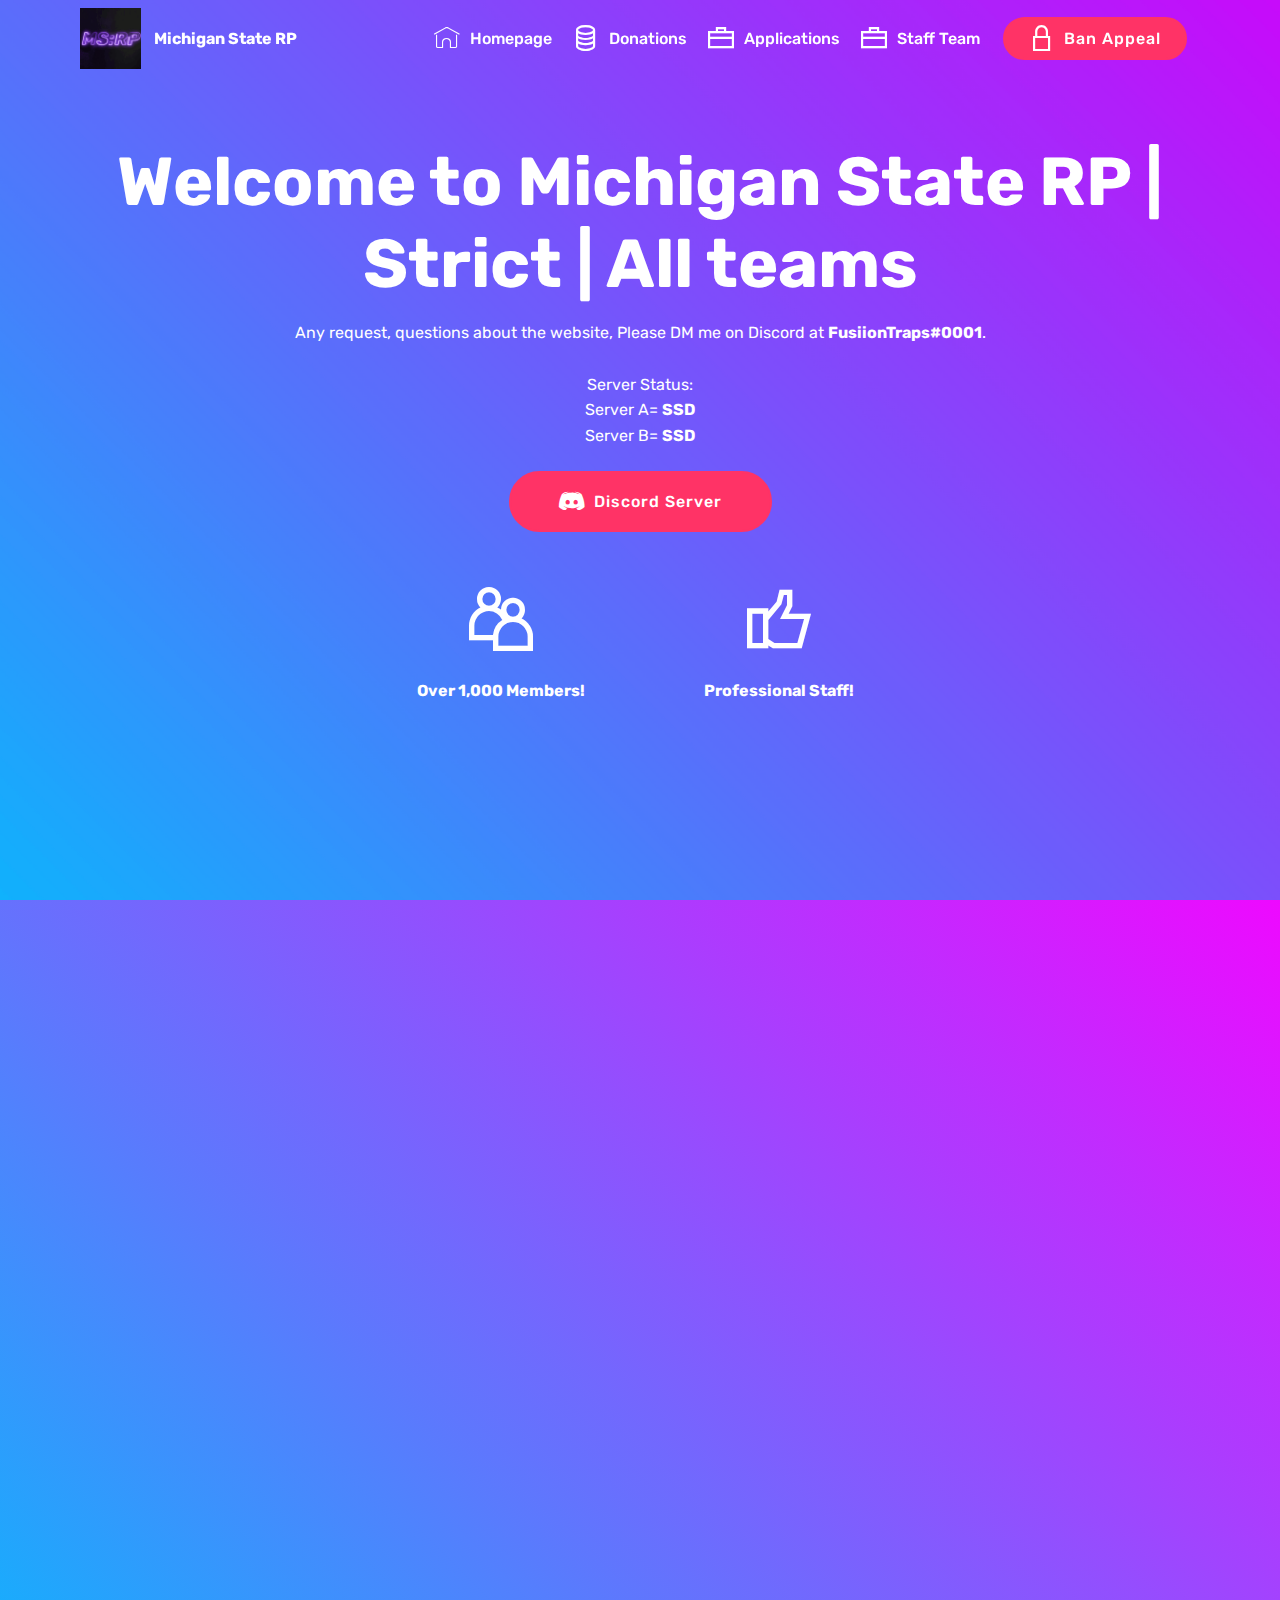
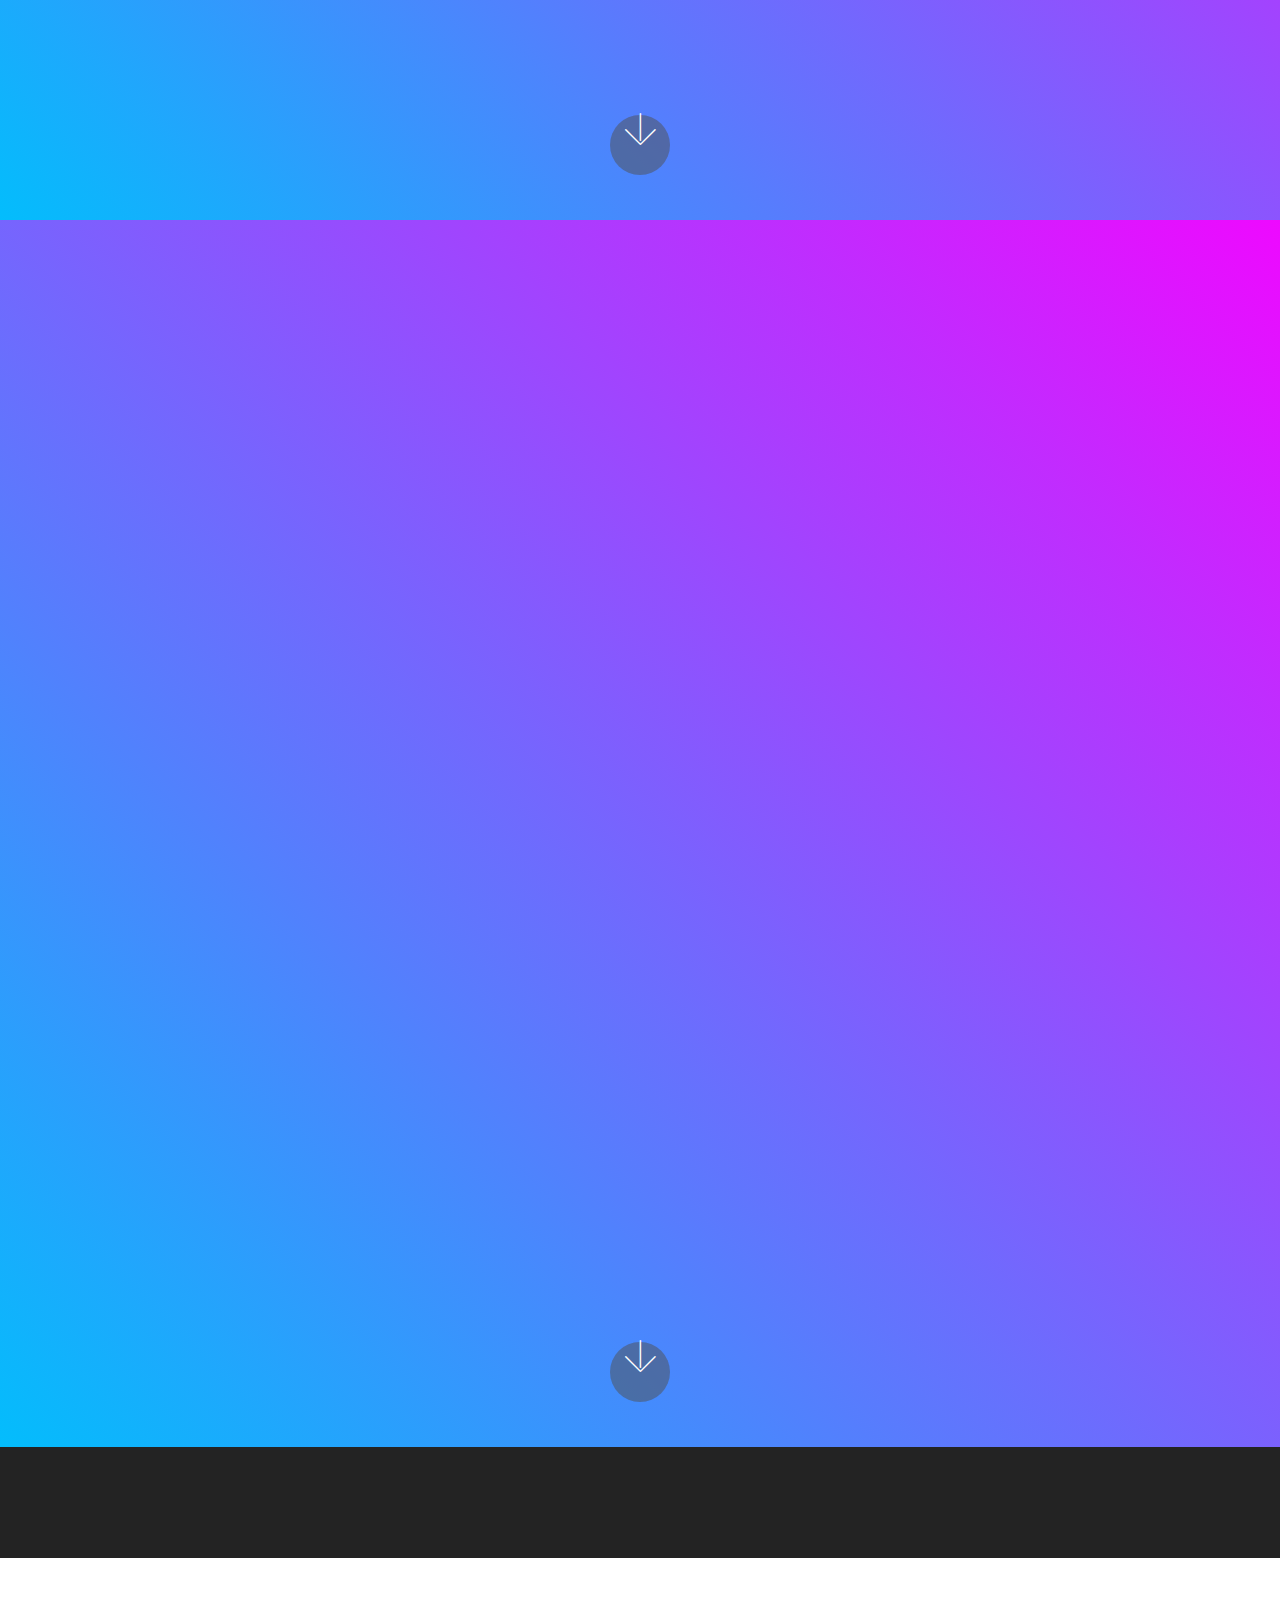
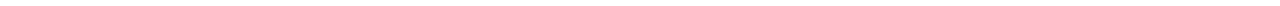
==== commit dbbe0583: "create github pages" ====
--- a/index.html
+++ b/index.html
@@ -6,7 +6,7 @@
   <meta http-equiv="X-UA-Compatible" content="IE=edge">
   <meta name="generator" content="Mobirise v5.3.10, mobirise.com">
   <meta name="viewport" content="width=device-width, initial-scale=1, minimum-scale=1">
-  <link rel="shortcut icon" href="file:///C:/Users/vince/AppData/Local/Mobirise.com/Mobirise/vincentvitale634_0040gmail_002ecom/userblocks/mobirise4/menu1_2" type="image/x-icon">
+  <link rel="shortcut icon" href="assets/images/a-8b3be31a5a161cfd17f544b022d2b9c2.gif" type="image/x-icon">
   <meta name="description" content="Home page!">
   
   
@@ -46,7 +46,11 @@
         </button>
         <div class="menu-logo">
             <div class="navbar-brand">
-                
+                <span class="navbar-logo">
+                    <a href="http://discord.gg/msrps">
+                         <img src="assets/images/a-8b3be31a5a161cfd17f544b022d2b9c2.gif" alt="MSRP" title="" style="height: 3.8rem;">
+                    </a>
+                </span>
                 <span class="navbar-caption-wrap"><a class="navbar-caption text-white display-4" href="http://discord.gg/77NM8VQ">Michigan State RP </a></span>
             </div>
         </div>
@@ -195,7 +199,7 @@
             </div>
         </div>
     </div>
-</section><section style="background-color: #fff; font-family: -apple-system, BlinkMacSystemFont, 'Segoe UI', 'Roboto', 'Helvetica Neue', Arial, sans-serif; color:#aaa; font-size:12px; padding: 0; align-items: center; display: flex;"><a href="https://mobirise.site/h" style="flex: 1 1; height: 3rem; padding-left: 1rem;"></a><p style="flex: 0 0 auto; margin:0; padding-right:1rem;">Built with <a href="https://mobirise.site/a" style="color:#aaa;">Mobirise</a></p></section><script src="assets/web/assets/jquery/jquery.min.js"></script>  <script src="assets/popper/popper.min.js"></script>  <script src="assets/bootstrap/js/bootstrap.min.js"></script>  <script src="assets/tether/tether.min.js"></script>  <script src="assets/smoothscroll/smooth-scroll.js"></script>  <script src="assets/viewportchecker/jquery.viewportchecker.js"></script>  <script src="assets/dropdown/js/nav-dropdown.js"></script>  <script src="assets/dropdown/js/navbar-dropdown.js"></script>  <script src="assets/touchswipe/jquery.touch-swipe.min.js"></script>  <script src="assets/vimeoplayer/jquery.mb.vimeo_player.js"></script>  <script src="assets/theme/js/script.js"></script>  
+</section><section style="background-color: #fff; font-family: -apple-system, BlinkMacSystemFont, 'Segoe UI', 'Roboto', 'Helvetica Neue', Arial, sans-serif; color:#aaa; font-size:12px; padding: 0; align-items: center; display: flex;"><a href="https://mobirise.site/d" style="flex: 1 1; height: 3rem; padding-left: 1rem;"></a><p style="flex: 0 0 auto; margin:0; padding-right:1rem;">Website was <a href="https://mobirise.site/g" style="color:#aaa;">created</a> with Mobirise</p></section><script src="assets/web/assets/jquery/jquery.min.js"></script>  <script src="assets/popper/popper.min.js"></script>  <script src="assets/bootstrap/js/bootstrap.min.js"></script>  <script src="assets/tether/tether.min.js"></script>  <script src="assets/smoothscroll/smooth-scroll.js"></script>  <script src="assets/viewportchecker/jquery.viewportchecker.js"></script>  <script src="assets/dropdown/js/nav-dropdown.js"></script>  <script src="assets/dropdown/js/navbar-dropdown.js"></script>  <script src="assets/touchswipe/jquery.touch-swipe.min.js"></script>  <script src="assets/vimeoplayer/jquery.mb.vimeo_player.js"></script>  <script src="assets/theme/js/script.js"></script>  
   
   
  <div id="scrollToTop" class="scrollToTop mbr-arrow-up"><a style="text-align: center;"><i class="mbr-arrow-up-icon mbr-arrow-up-icon-cm cm-icon cm-icon-smallarrow-up"></i></a></div>
--- a/assets/mobirise/css/mbr-additional.css
+++ b/assets/mobirise/css/mbr-additional.css
@@ -717,6 +717,9 @@
 .cid-rAhGsdPhVW .mbr-section-btn {
   text-align: center;
 }
+.cid-rAhGsdPhVW P {
+  text-align: center;
+}
 .cid-sC97Afy7DI {
   padding-top: 30px;
   padding-bottom: 30px;
@@ -965,6 +968,11 @@
 .cid-sCcix7Scn2 .collapsed .navbar-collapse.collapsing .navbar-buttons:last-child,
 .cid-sCcix7Scn2 .collapsed .navbar-collapse.show .navbar-buttons:last-child {
   margin-bottom: 1rem;
+}
+@media (min-width: 1024px) {
+  .cid-sCcix7Scn2 .collapsed:not(.navbar-short) .navbar-collapse {
+    max-height: calc(98.5vh - 3.8rem);
+  }
 }
 .cid-sCcix7Scn2 .collapsed button.navbar-toggler {
   display: block;
@@ -1376,6 +1384,11 @@
 .cid-sCcix7Scn2 .collapsed .navbar-collapse.show .navbar-buttons:last-child {
   margin-bottom: 1rem;
 }
+@media (min-width: 1024px) {
+  .cid-sCcix7Scn2 .collapsed:not(.navbar-short) .navbar-collapse {
+    max-height: calc(98.5vh - 3.8rem);
+  }
+}
 .cid-sCcix7Scn2 .collapsed button.navbar-toggler {
   display: block;
 }
@@ -1770,6 +1783,11 @@
 .cid-sCcix7Scn2 .collapsed .navbar-collapse.show .navbar-buttons:last-child {
   margin-bottom: 1rem;
 }
+@media (min-width: 1024px) {
+  .cid-sCcix7Scn2 .collapsed:not(.navbar-short) .navbar-collapse {
+    max-height: calc(98.5vh - 3.8rem);
+  }
+}
 .cid-sCcix7Scn2 .collapsed button.navbar-toggler {
   display: block;
 }
@@ -2264,6 +2282,11 @@
 .cid-sCcix7Scn2 .collapsed .navbar-collapse.show .navbar-buttons:last-child {
   margin-bottom: 1rem;
 }
+@media (min-width: 1024px) {
+  .cid-sCcix7Scn2 .collapsed:not(.navbar-short) .navbar-collapse {
+    max-height: calc(98.5vh - 3.8rem);
+  }
+}
 .cid-sCcix7Scn2 .collapsed button.navbar-toggler {
   display: block;
 }
@@ -2681,6 +2704,11 @@
 .cid-sCcix7Scn2 .collapsed .navbar-collapse.show .navbar-buttons:last-child {
   margin-bottom: 1rem;
 }
+@media (min-width: 1024px) {
+  .cid-sCcix7Scn2 .collapsed:not(.navbar-short) .navbar-collapse {
+    max-height: calc(98.5vh - 3.8rem);
+  }
+}
 .cid-sCcix7Scn2 .collapsed button.navbar-toggler {
   display: block;
 }
@@ -3091,6 +3119,11 @@
 .cid-sCcix7Scn2 .collapsed .navbar-collapse.show .navbar-buttons:last-child {
   margin-bottom: 1rem;
 }
+@media (min-width: 1024px) {
+  .cid-sCcix7Scn2 .collapsed:not(.navbar-short) .navbar-collapse {
+    max-height: calc(98.5vh - 3.8rem);
+  }
+}
 .cid-sCcix7Scn2 .collapsed button.navbar-toggler {
   display: block;
 }
--- a/assets/mobirise/css/mbr-additional.css
+++ b/assets/mobirise/css/mbr-additional.css
@@ -717,6 +717,9 @@
 .cid-rAhGsdPhVW .mbr-section-btn {
   text-align: center;
 }
+.cid-rAhGsdPhVW P {
+  text-align: center;
+}
 .cid-sC97Afy7DI {
   padding-top: 30px;
   padding-bottom: 30px;
@@ -965,6 +968,11 @@
 .cid-sCcix7Scn2 .collapsed .navbar-collapse.collapsing .navbar-buttons:last-child,
 .cid-sCcix7Scn2 .collapsed .navbar-collapse.show .navbar-buttons:last-child {
   margin-bottom: 1rem;
+}
+@media (min-width: 1024px) {
+  .cid-sCcix7Scn2 .collapsed:not(.navbar-short) .navbar-collapse {
+    max-height: calc(98.5vh - 3.8rem);
+  }
 }
 .cid-sCcix7Scn2 .collapsed button.navbar-toggler {
   display: block;
@@ -1376,6 +1384,11 @@
 .cid-sCcix7Scn2 .collapsed .navbar-collapse.show .navbar-buttons:last-child {
   margin-bottom: 1rem;
 }
+@media (min-width: 1024px) {
+  .cid-sCcix7Scn2 .collapsed:not(.navbar-short) .navbar-collapse {
+    max-height: calc(98.5vh - 3.8rem);
+  }
+}
 .cid-sCcix7Scn2 .collapsed button.navbar-toggler {
   display: block;
 }
@@ -1770,6 +1783,11 @@
 .cid-sCcix7Scn2 .collapsed .navbar-collapse.show .navbar-buttons:last-child {
   margin-bottom: 1rem;
 }
+@media (min-width: 1024px) {
+  .cid-sCcix7Scn2 .collapsed:not(.navbar-short) .navbar-collapse {
+    max-height: calc(98.5vh - 3.8rem);
+  }
+}
 .cid-sCcix7Scn2 .collapsed button.navbar-toggler {
   display: block;
 }
@@ -2264,6 +2282,11 @@
 .cid-sCcix7Scn2 .collapsed .navbar-collapse.show .navbar-buttons:last-child {
   margin-bottom: 1rem;
 }
+@media (min-width: 1024px) {
+  .cid-sCcix7Scn2 .collapsed:not(.navbar-short) .navbar-collapse {
+    max-height: calc(98.5vh - 3.8rem);
+  }
+}
 .cid-sCcix7Scn2 .collapsed button.navbar-toggler {
   display: block;
 }
@@ -2681,6 +2704,11 @@
 .cid-sCcix7Scn2 .collapsed .navbar-collapse.show .navbar-buttons:last-child {
   margin-bottom: 1rem;
 }
+@media (min-width: 1024px) {
+  .cid-sCcix7Scn2 .collapsed:not(.navbar-short) .navbar-collapse {
+    max-height: calc(98.5vh - 3.8rem);
+  }
+}
 .cid-sCcix7Scn2 .collapsed button.navbar-toggler {
   display: block;
 }
@@ -3091,6 +3119,11 @@
 .cid-sCcix7Scn2 .collapsed .navbar-collapse.show .navbar-buttons:last-child {
   margin-bottom: 1rem;
 }
+@media (min-width: 1024px) {
+  .cid-sCcix7Scn2 .collapsed:not(.navbar-short) .navbar-collapse {
+    max-height: calc(98.5vh - 3.8rem);
+  }
+}
 .cid-sCcix7Scn2 .collapsed button.navbar-toggler {
   display: block;
 }
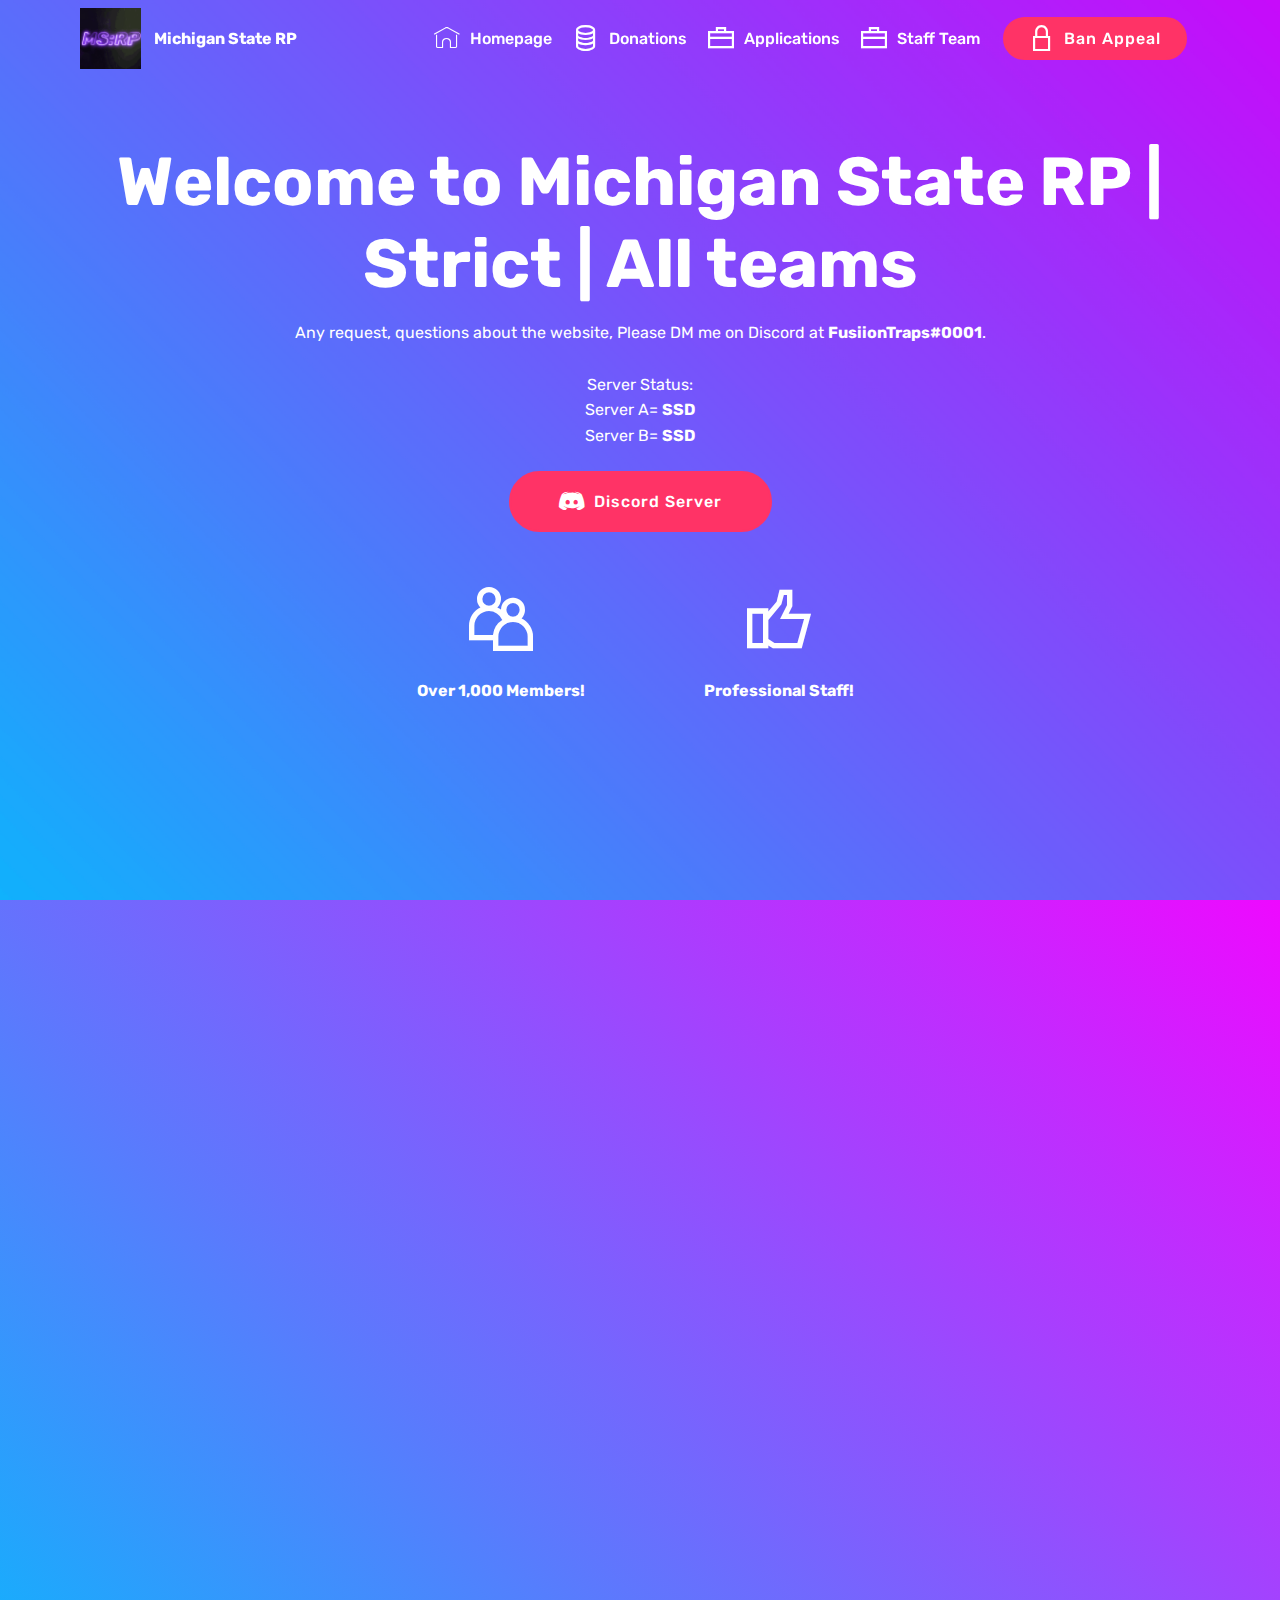
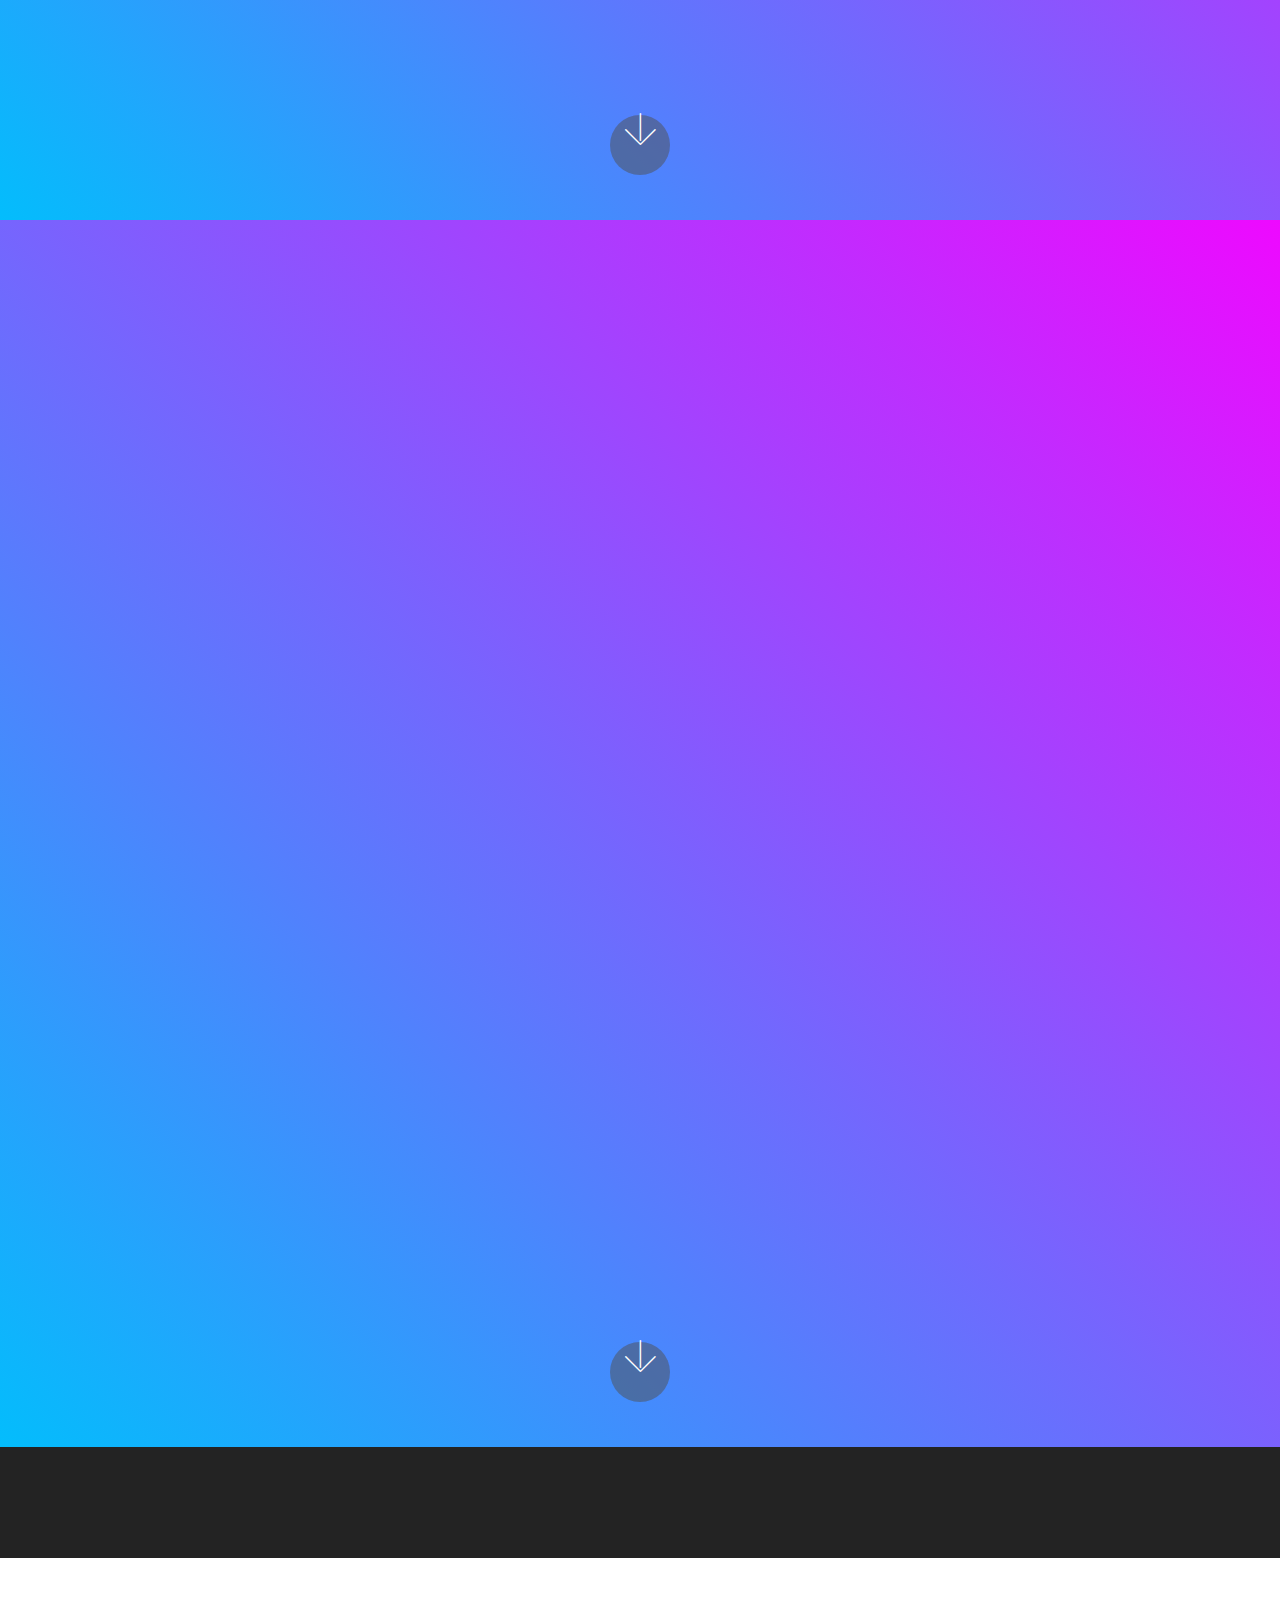
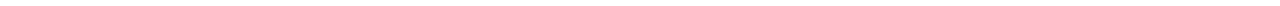
==== commit aaa9fe4f: "create github pages" ====
--- a/index.html
+++ b/index.html
@@ -199,7 +199,7 @@
             </div>
         </div>
     </div>
-</section><section style="background-color: #fff; font-family: -apple-system, BlinkMacSystemFont, 'Segoe UI', 'Roboto', 'Helvetica Neue', Arial, sans-serif; color:#aaa; font-size:12px; padding: 0; align-items: center; display: flex;"><a href="https://mobirise.site/d" style="flex: 1 1; height: 3rem; padding-left: 1rem;"></a><p style="flex: 0 0 auto; margin:0; padding-right:1rem;">Website was <a href="https://mobirise.site/g" style="color:#aaa;">created</a> with Mobirise</p></section><script src="assets/web/assets/jquery/jquery.min.js"></script>  <script src="assets/popper/popper.min.js"></script>  <script src="assets/bootstrap/js/bootstrap.min.js"></script>  <script src="assets/tether/tether.min.js"></script>  <script src="assets/smoothscroll/smooth-scroll.js"></script>  <script src="assets/viewportchecker/jquery.viewportchecker.js"></script>  <script src="assets/dropdown/js/nav-dropdown.js"></script>  <script src="assets/dropdown/js/navbar-dropdown.js"></script>  <script src="assets/touchswipe/jquery.touch-swipe.min.js"></script>  <script src="assets/vimeoplayer/jquery.mb.vimeo_player.js"></script>  <script src="assets/theme/js/script.js"></script>  
+</section><section style="background-color: #fff; font-family: -apple-system, BlinkMacSystemFont, 'Segoe UI', 'Roboto', 'Helvetica Neue', Arial, sans-serif; color:#aaa; font-size:12px; padding: 0; align-items: center; display: flex;"><a href="https://mobirise.site/d" style="flex: 1 1; height: 3rem; padding-left: 1rem;"></a><p style="flex: 0 0 auto; margin:0; padding-right:1rem;">Built with Mobirise - <a href="https://mobirise.site/m" style="color:#aaa;">Click here</a></p></section><script src="assets/web/assets/jquery/jquery.min.js"></script>  <script src="assets/popper/popper.min.js"></script>  <script src="assets/bootstrap/js/bootstrap.min.js"></script>  <script src="assets/tether/tether.min.js"></script>  <script src="assets/smoothscroll/smooth-scroll.js"></script>  <script src="assets/viewportchecker/jquery.viewportchecker.js"></script>  <script src="assets/dropdown/js/nav-dropdown.js"></script>  <script src="assets/dropdown/js/navbar-dropdown.js"></script>  <script src="assets/touchswipe/jquery.touch-swipe.min.js"></script>  <script src="assets/vimeoplayer/jquery.mb.vimeo_player.js"></script>  <script src="assets/theme/js/script.js"></script>  
   
   
  <div id="scrollToTop" class="scrollToTop mbr-arrow-up"><a style="text-align: center;"><i class="mbr-arrow-up-icon mbr-arrow-up-icon-cm cm-icon cm-icon-smallarrow-up"></i></a></div>
--- a/assets/mobirise/css/mbr-additional.css
+++ b/assets/mobirise/css/mbr-additional.css
@@ -704,21 +704,8 @@
 section.lazy-placeholder:after {
   opacity: 0.3;
 }
-.cid-rAhGsdPhVW {
-  padding-top: 90px;
-  padding-bottom: 90px;
-  background: linear-gradient(45deg, #03bdfc, #ef04fc);
-}
-.cid-rAhGsdPhVW .mbr-section-subtitle {
-  font-style: italic;
-  letter-spacing: 1rem;
-}
-.cid-rAhGsdPhVW .mbr-text,
-.cid-rAhGsdPhVW .mbr-section-btn {
-  text-align: center;
-}
-.cid-rAhGsdPhVW P {
-  text-align: center;
+.cid-sCjhxqVx0p {
+  background-image: linear-gradient(50deg, #d200fa 10%, #03bdfc 100%) !important;
 }
 .cid-sC97Afy7DI {
   padding-top: 30px;
--- a/assets/mobirise/css/mbr-additional.css
+++ b/assets/mobirise/css/mbr-additional.css
@@ -704,21 +704,8 @@
 section.lazy-placeholder:after {
   opacity: 0.3;
 }
-.cid-rAhGsdPhVW {
-  padding-top: 90px;
-  padding-bottom: 90px;
-  background: linear-gradient(45deg, #03bdfc, #ef04fc);
-}
-.cid-rAhGsdPhVW .mbr-section-subtitle {
-  font-style: italic;
-  letter-spacing: 1rem;
-}
-.cid-rAhGsdPhVW .mbr-text,
-.cid-rAhGsdPhVW .mbr-section-btn {
-  text-align: center;
-}
-.cid-rAhGsdPhVW P {
-  text-align: center;
+.cid-sCjhxqVx0p {
+  background-image: linear-gradient(50deg, #d200fa 10%, #03bdfc 100%) !important;
 }
 .cid-sC97Afy7DI {
   padding-top: 30px;
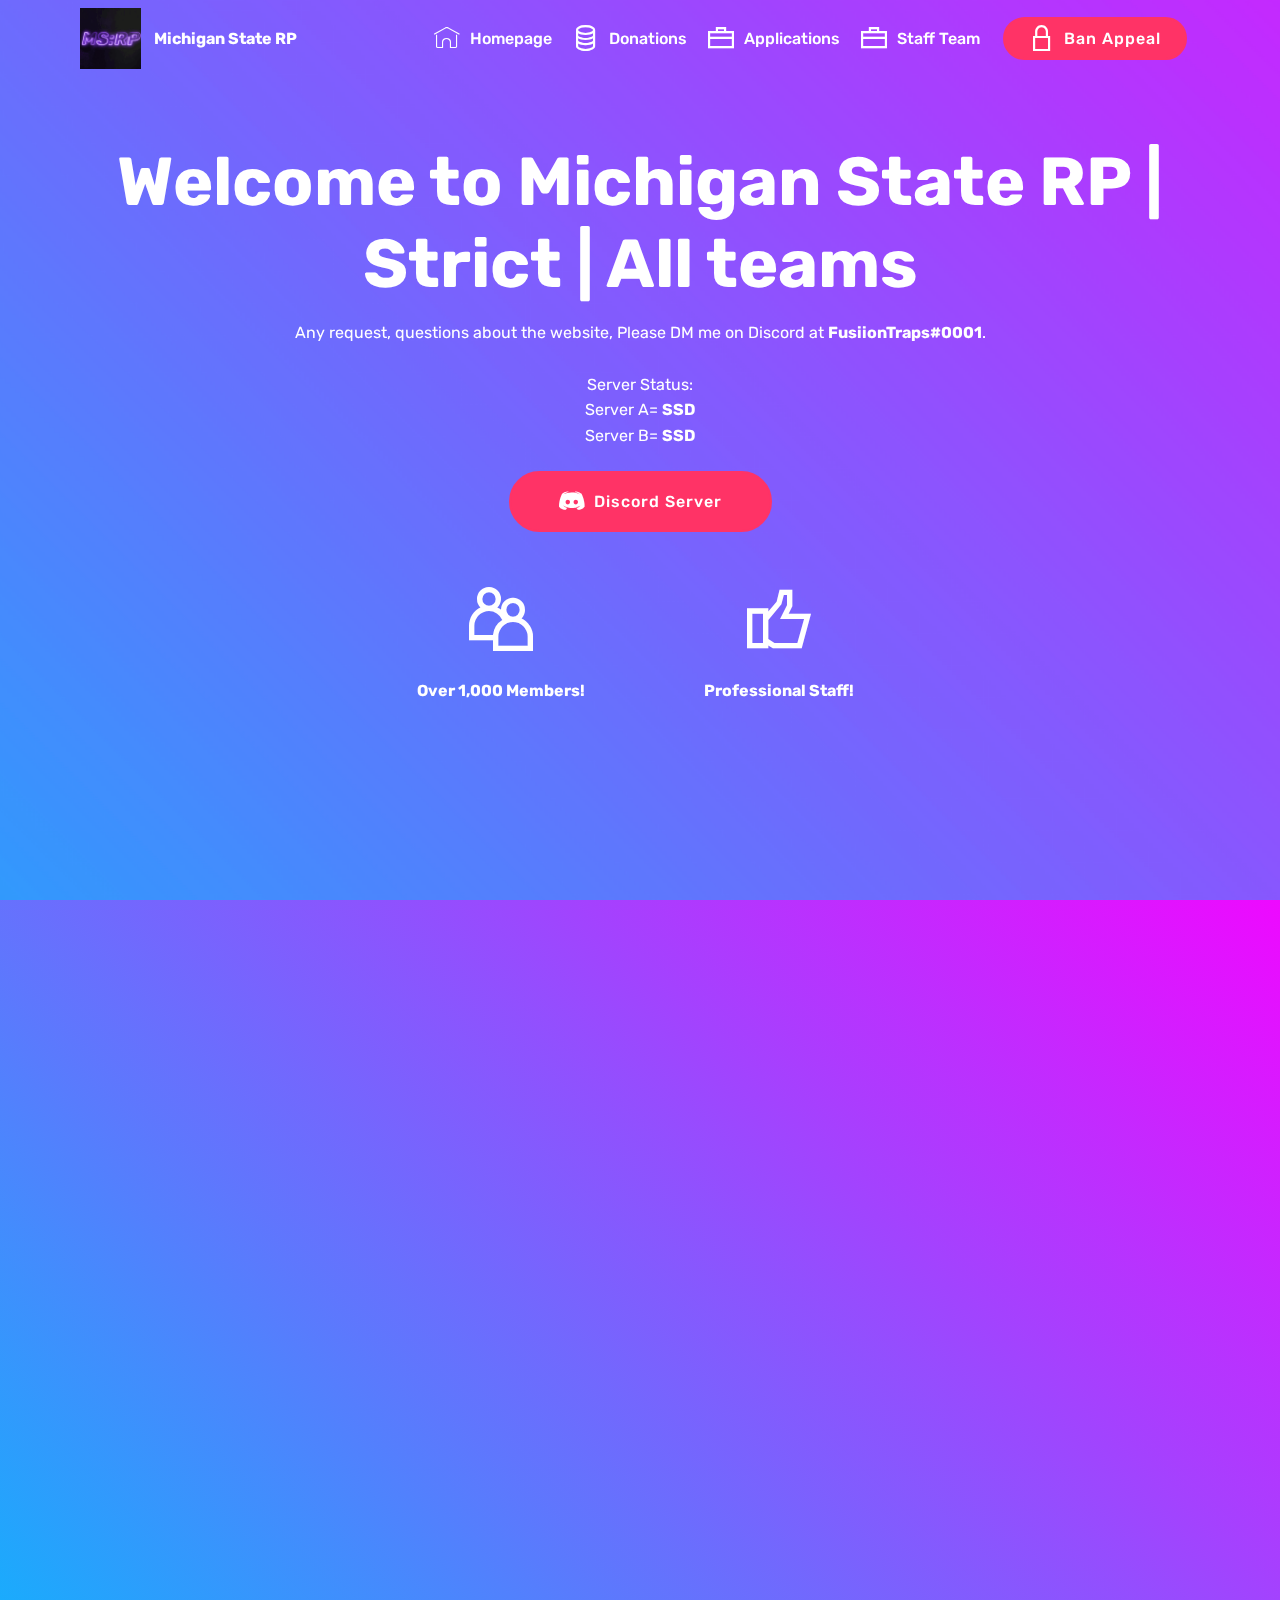
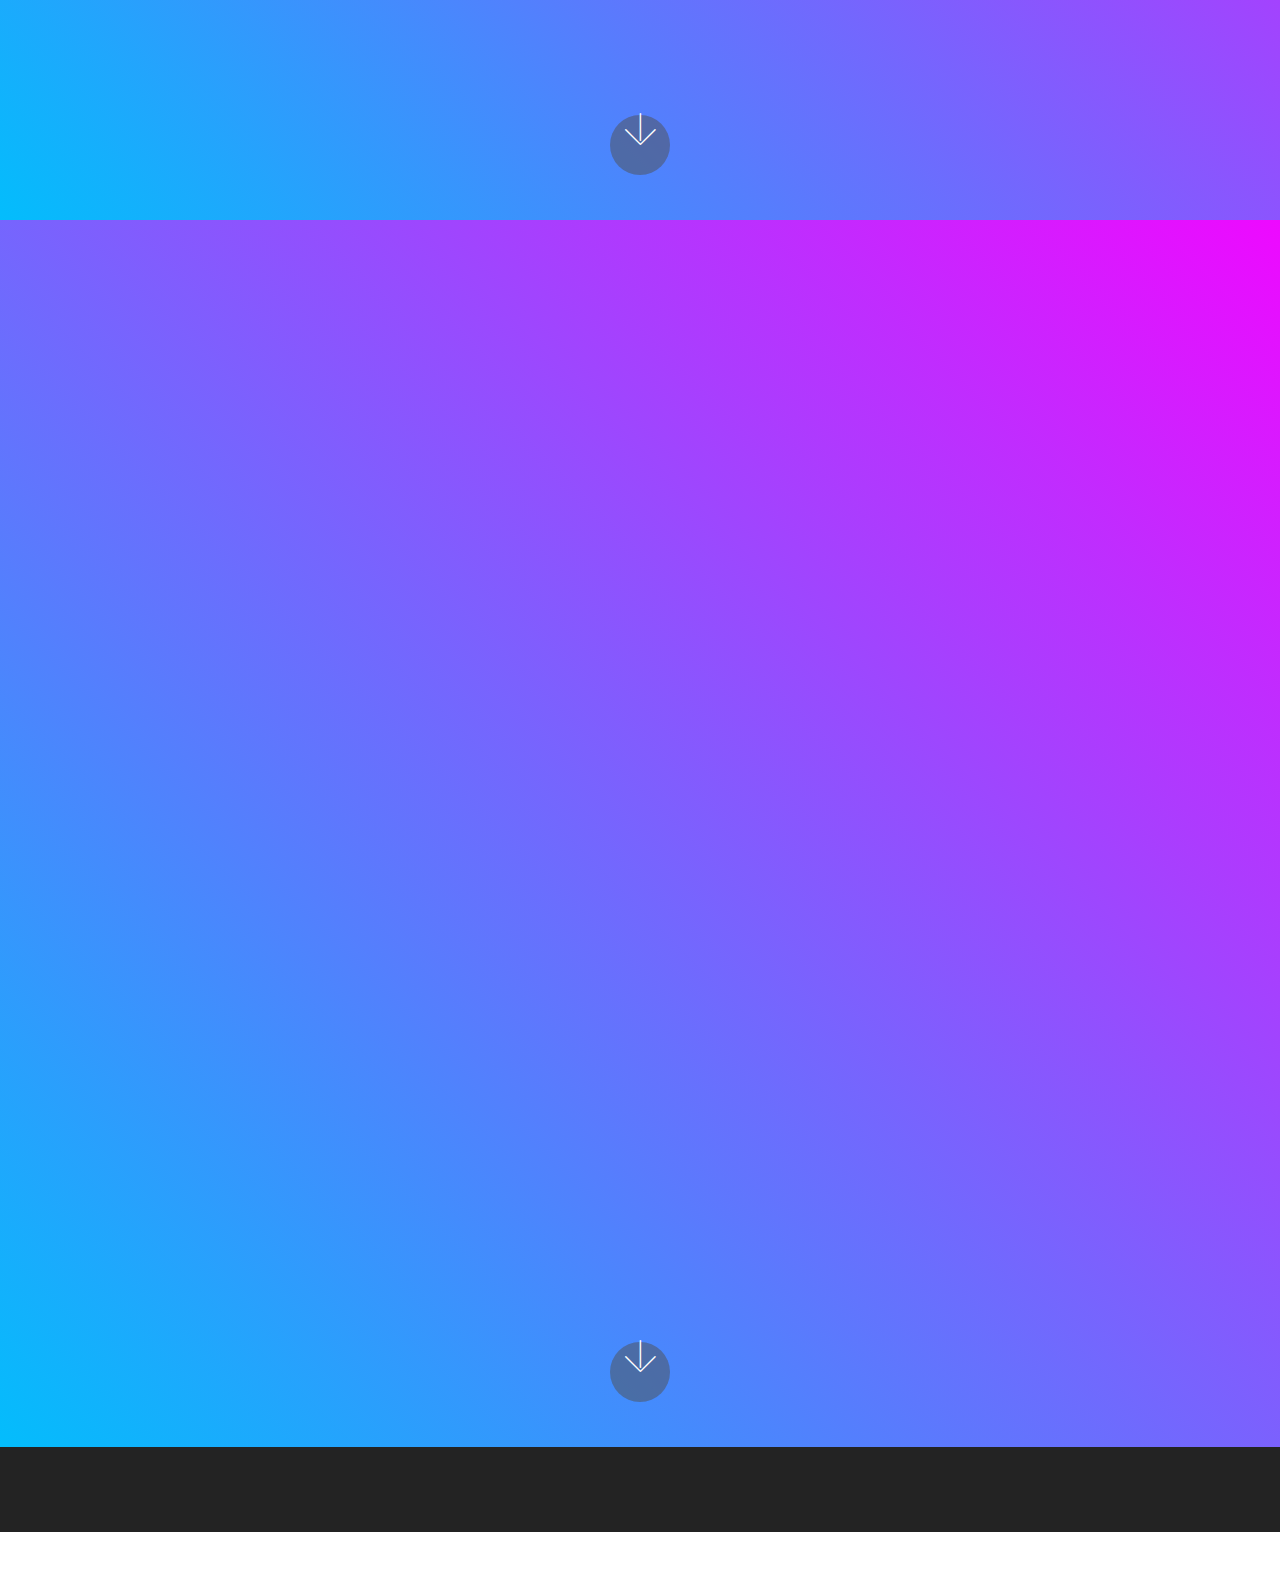
==== commit 8af733a7: "create github pages" ====
--- a/index.html
+++ b/index.html
@@ -60,12 +60,12 @@
                         
                         Homepage<br></a>
                 </li><li class="nav-item"><a class="nav-link link text-white text-primary display-4" href="donate.html"><span class="mobi-mbri mobi-mbri-database mbr-iconfont mbr-iconfont-btn"></span>Donations<br></a></li><li class="nav-item"><a class="nav-link link text-white text-primary display-4" href="app.html"><span class="mobi-mbri mobi-mbri-briefcase mbr-iconfont mbr-iconfont-btn"></span>Applications<br></a></li><li class="nav-item"><a class="nav-link link text-white text-primary display-4" href="staff.html"><span class="mobi-mbri mobi-mbri-briefcase mbr-iconfont mbr-iconfont-btn"></span>Staff Team<br></a></li></ul>
-            <div class="navbar-buttons mbr-section-btn"><a class="btn btn-sm btn-secondary display-4" href="https://forms.gle/Qrk5xqEhobaMwnoX9" target="_blank"><span class="mobi-mbri mobi-mbri-lock mbr-iconfont mbr-iconfont-btn"></span>Ban Appeal</a></div>
+            <div class="navbar-buttons mbr-section-btn"><a class="btn btn-sm btn-secondary display-4" href="page3.html"><span class="mobi-mbri mobi-mbri-lock mbr-iconfont mbr-iconfont-btn"></span>Ban Appeal</a></div>
         </div>
     </nav>
 </section>
 
-<section class="header19 cid-sChpveV8zX mbr-fullscreen" id="header19-1i">
+<section class="header19 cid-sChpveV8zX mbr-fullscreen mbr-parallax-background" id="header19-1i">
 
     
 
@@ -138,6 +138,11 @@
         <a href="#next">
             <i class="mbri-down mbr-iconfont"></i>
         </a>
+                <div class="media-container-row">
+            <div class="mbr-text col-12 col-md-12">
+                <h2 class="mbr-fonts-style block-title align-center display-2"><script src="https://wys56rvgcnr2.statuspage.io/embed/script.js"></script></h2>
+            </div>
+        </div>
     </div>
 </section>
 
@@ -184,7 +189,7 @@
     </div>
 </section>
 
-<section class="footer7 cid-sC97Afy7DI" once="footers" id="footer7-1c">
+<section class="footer7 cid-sCzo3ZhZw6" once="footers" id="footer7-1l">
 
     
 
@@ -193,13 +198,11 @@
     <div class="container">
         <div class="media-container-row align-center mbr-white">
             <div class="col-12">
-                <p class="mbr-text mb-0 mbr-fonts-style display-7">© Copyright 2021 Michigan State Roleplay - All Rights Reserved
-<br>
-<br></p>
-            </div>
-        </div>
-    </div>
-</section><section style="background-color: #fff; font-family: -apple-system, BlinkMacSystemFont, 'Segoe UI', 'Roboto', 'Helvetica Neue', Arial, sans-serif; color:#aaa; font-size:12px; padding: 0; align-items: center; display: flex;"><a href="https://mobirise.site/d" style="flex: 1 1; height: 3rem; padding-left: 1rem;"></a><p style="flex: 0 0 auto; margin:0; padding-right:1rem;">Built with Mobirise - <a href="https://mobirise.site/m" style="color:#aaa;">Click here</a></p></section><script src="assets/web/assets/jquery/jquery.min.js"></script>  <script src="assets/popper/popper.min.js"></script>  <script src="assets/bootstrap/js/bootstrap.min.js"></script>  <script src="assets/tether/tether.min.js"></script>  <script src="assets/smoothscroll/smooth-scroll.js"></script>  <script src="assets/viewportchecker/jquery.viewportchecker.js"></script>  <script src="assets/dropdown/js/nav-dropdown.js"></script>  <script src="assets/dropdown/js/navbar-dropdown.js"></script>  <script src="assets/touchswipe/jquery.touch-swipe.min.js"></script>  <script src="assets/vimeoplayer/jquery.mb.vimeo_player.js"></script>  <script src="assets/theme/js/script.js"></script>  
+                <p class="mbr-text mb-0 mbr-fonts-style display-7"><strong>© Copyright 2021 Michigan State Roleplay - All Rights Reserved&nbsp;</strong><br></p>
+            </div>
+        </div>
+    </div>
+</section><section style="background-color: #fff; font-family: -apple-system, BlinkMacSystemFont, 'Segoe UI', 'Roboto', 'Helvetica Neue', Arial, sans-serif; color:#aaa; font-size:12px; padding: 0; align-items: center; display: flex;"><a href="https://mobirise.site/f" style="flex: 1 1; height: 3rem; padding-left: 1rem;"></a><p style="flex: 0 0 auto; margin:0; padding-right:1rem;">Start a site - <a href="https://mobirise.site/v" style="color:#aaa;">Click here</a></p></section><script src="assets/web/assets/jquery/jquery.min.js"></script>  <script src="assets/popper/popper.min.js"></script>  <script src="assets/bootstrap/js/bootstrap.min.js"></script>  <script src="assets/tether/tether.min.js"></script>  <script src="assets/smoothscroll/smooth-scroll.js"></script>  <script src="assets/viewportchecker/jquery.viewportchecker.js"></script>  <script src="assets/dropdown/js/nav-dropdown.js"></script>  <script src="assets/dropdown/js/navbar-dropdown.js"></script>  <script src="assets/touchswipe/jquery.touch-swipe.min.js"></script>  <script src="assets/vimeoplayer/jquery.mb.vimeo_player.js"></script>  <script src="assets/parallax/jarallax.min.js"></script>  <script src="assets/theme/js/script.js"></script>  
   
   
  <div id="scrollToTop" class="scrollToTop mbr-arrow-up"><a style="text-align: center;"><i class="mbr-arrow-up-icon mbr-arrow-up-icon-cm cm-icon cm-icon-smallarrow-up"></i></a></div>
--- a/assets/mobirise/css/mbr-additional.css
+++ b/assets/mobirise/css/mbr-additional.css
@@ -705,9 +705,11 @@
   opacity: 0.3;
 }
 .cid-sCjhxqVx0p {
+  padding-top: 6rem;
+  padding-bottom: 6rem;
   background-image: linear-gradient(50deg, #d200fa 10%, #03bdfc 100%) !important;
 }
-.cid-sC97Afy7DI {
+.cid-sCzo3ZhZw6 {
   padding-top: 30px;
   padding-bottom: 30px;
   background-color: #232323;
@@ -1122,12 +1124,6 @@
 .cid-sAUKJpFdj9 .mbr-section-title {
   text-align: center;
 }
-.cid-sC97Afy7DI {
-  padding-top: 30px;
-  padding-bottom: 30px;
-  background-color: #232323;
-  overflow: hidden;
-}
 .cid-sCcix7Scn2 .navbar {
   padding: .5rem 0;
   background: #333333;
@@ -1527,6 +1523,12 @@
 .cid-sCcix7Scn2 .dropdown-item:hover {
   color: #ff3366 !important;
 }
+.cid-sCzo3ZhZw6 {
+  padding-top: 30px;
+  padding-bottom: 30px;
+  background-color: #232323;
+  overflow: hidden;
+}
 .cid-sCcix7Scn2 .navbar {
   padding: .5rem 0;
   background: #333333;
@@ -1927,7 +1929,7 @@
   color: #ff3366 !important;
 }
 .cid-sChpveV8zX {
-  background-image: url("../../../assets/images/capture-2000x1233.png");
+  background-image: url("../../../assets/images/screenshot-3-1865x731.png");
 }
 .cid-sChpveV8zX .icons-media-container {
   display: flex;
@@ -1998,7 +2000,7 @@
 .cid-sB9U9fg6pB .mbr-section-title DIV {
   text-align: center;
 }
-.cid-sC97Afy7DI {
+.cid-sCzo3ZhZw6 {
   padding-top: 30px;
   padding-bottom: 30px;
   background-color: #232323;
@@ -2019,12 +2021,6 @@
 }
 .cid-sB504IoxDV .mbr-section-title {
   text-align: center;
-}
-.cid-sC97Afy7DI {
-  padding-top: 30px;
-  padding-bottom: 30px;
-  background-color: #232323;
-  overflow: hidden;
 }
 .cid-sCcix7Scn2 .navbar {
   padding: .5rem 0;
@@ -2425,6 +2421,12 @@
 .cid-sCcix7Scn2 .dropdown-item:hover {
   color: #ff3366 !important;
 }
+.cid-sCzo3ZhZw6 {
+  padding-top: 30px;
+  padding-bottom: 30px;
+  background-color: #232323;
+  overflow: hidden;
+}
 .cid-sBXdSad9L3 {
   padding-top: 120px;
   padding-bottom: 120px;
@@ -2441,12 +2443,6 @@
 .cid-sBXdSad9L3 .mbr-section-btn {
   text-align: center;
   color: #ffffff;
-}
-.cid-sC97Afy7DI {
-  padding-top: 30px;
-  padding-bottom: 30px;
-  background-color: #232323;
-  overflow: hidden;
 }
 .cid-sCcix7Scn2 .navbar {
   padding: .5rem 0;
@@ -2847,21 +2843,21 @@
 .cid-sCcix7Scn2 .dropdown-item:hover {
   color: #ff3366 !important;
 }
-.cid-sC8zErhbQL {
-  background: linear-gradient(45deg, #03bdfc, #ef04fc);
-}
-.cid-sC8zErhbQL .mbr-section-subtitle {
-  font-style: italic;
-  letter-spacing: 1rem;
-}
-.cid-sC8zErhbQL .mbr-section-title {
-  text-align: center;
-}
-.cid-sC97Afy7DI {
+.cid-sCzo3ZhZw6 {
   padding-top: 30px;
   padding-bottom: 30px;
   background-color: #232323;
   overflow: hidden;
+}
+.cid-sC8zErhbQL {
+  background: linear-gradient(45deg, #03bdfc, #ef04fc);
+}
+.cid-sC8zErhbQL .mbr-section-subtitle {
+  font-style: italic;
+  letter-spacing: 1rem;
+}
+.cid-sC8zErhbQL .mbr-section-title {
+  text-align: center;
 }
 .cid-sCcix7Scn2 .navbar {
   padding: .5rem 0;
@@ -3262,3 +3258,9 @@
 .cid-sCcix7Scn2 .dropdown-item:hover {
   color: #ff3366 !important;
 }
+.cid-sCzo3ZhZw6 {
+  padding-top: 30px;
+  padding-bottom: 30px;
+  background-color: #232323;
+  overflow: hidden;
+}
--- a/assets/mobirise/css/mbr-additional.css
+++ b/assets/mobirise/css/mbr-additional.css
@@ -705,9 +705,11 @@
   opacity: 0.3;
 }
 .cid-sCjhxqVx0p {
+  padding-top: 6rem;
+  padding-bottom: 6rem;
   background-image: linear-gradient(50deg, #d200fa 10%, #03bdfc 100%) !important;
 }
-.cid-sC97Afy7DI {
+.cid-sCzo3ZhZw6 {
   padding-top: 30px;
   padding-bottom: 30px;
   background-color: #232323;
@@ -1122,12 +1124,6 @@
 .cid-sAUKJpFdj9 .mbr-section-title {
   text-align: center;
 }
-.cid-sC97Afy7DI {
-  padding-top: 30px;
-  padding-bottom: 30px;
-  background-color: #232323;
-  overflow: hidden;
-}
 .cid-sCcix7Scn2 .navbar {
   padding: .5rem 0;
   background: #333333;
@@ -1527,6 +1523,12 @@
 .cid-sCcix7Scn2 .dropdown-item:hover {
   color: #ff3366 !important;
 }
+.cid-sCzo3ZhZw6 {
+  padding-top: 30px;
+  padding-bottom: 30px;
+  background-color: #232323;
+  overflow: hidden;
+}
 .cid-sCcix7Scn2 .navbar {
   padding: .5rem 0;
   background: #333333;
@@ -1927,7 +1929,7 @@
   color: #ff3366 !important;
 }
 .cid-sChpveV8zX {
-  background-image: url("../../../assets/images/capture-2000x1233.png");
+  background-image: url("../../../assets/images/screenshot-3-1865x731.png");
 }
 .cid-sChpveV8zX .icons-media-container {
   display: flex;
@@ -1998,7 +2000,7 @@
 .cid-sB9U9fg6pB .mbr-section-title DIV {
   text-align: center;
 }
-.cid-sC97Afy7DI {
+.cid-sCzo3ZhZw6 {
   padding-top: 30px;
   padding-bottom: 30px;
   background-color: #232323;
@@ -2019,12 +2021,6 @@
 }
 .cid-sB504IoxDV .mbr-section-title {
   text-align: center;
-}
-.cid-sC97Afy7DI {
-  padding-top: 30px;
-  padding-bottom: 30px;
-  background-color: #232323;
-  overflow: hidden;
 }
 .cid-sCcix7Scn2 .navbar {
   padding: .5rem 0;
@@ -2425,6 +2421,12 @@
 .cid-sCcix7Scn2 .dropdown-item:hover {
   color: #ff3366 !important;
 }
+.cid-sCzo3ZhZw6 {
+  padding-top: 30px;
+  padding-bottom: 30px;
+  background-color: #232323;
+  overflow: hidden;
+}
 .cid-sBXdSad9L3 {
   padding-top: 120px;
   padding-bottom: 120px;
@@ -2441,12 +2443,6 @@
 .cid-sBXdSad9L3 .mbr-section-btn {
   text-align: center;
   color: #ffffff;
-}
-.cid-sC97Afy7DI {
-  padding-top: 30px;
-  padding-bottom: 30px;
-  background-color: #232323;
-  overflow: hidden;
 }
 .cid-sCcix7Scn2 .navbar {
   padding: .5rem 0;
@@ -2847,21 +2843,21 @@
 .cid-sCcix7Scn2 .dropdown-item:hover {
   color: #ff3366 !important;
 }
-.cid-sC8zErhbQL {
-  background: linear-gradient(45deg, #03bdfc, #ef04fc);
-}
-.cid-sC8zErhbQL .mbr-section-subtitle {
-  font-style: italic;
-  letter-spacing: 1rem;
-}
-.cid-sC8zErhbQL .mbr-section-title {
-  text-align: center;
-}
-.cid-sC97Afy7DI {
+.cid-sCzo3ZhZw6 {
   padding-top: 30px;
   padding-bottom: 30px;
   background-color: #232323;
   overflow: hidden;
+}
+.cid-sC8zErhbQL {
+  background: linear-gradient(45deg, #03bdfc, #ef04fc);
+}
+.cid-sC8zErhbQL .mbr-section-subtitle {
+  font-style: italic;
+  letter-spacing: 1rem;
+}
+.cid-sC8zErhbQL .mbr-section-title {
+  text-align: center;
 }
 .cid-sCcix7Scn2 .navbar {
   padding: .5rem 0;
@@ -3262,3 +3258,9 @@
 .cid-sCcix7Scn2 .dropdown-item:hover {
   color: #ff3366 !important;
 }
+.cid-sCzo3ZhZw6 {
+  padding-top: 30px;
+  padding-bottom: 30px;
+  background-color: #232323;
+  overflow: hidden;
+}
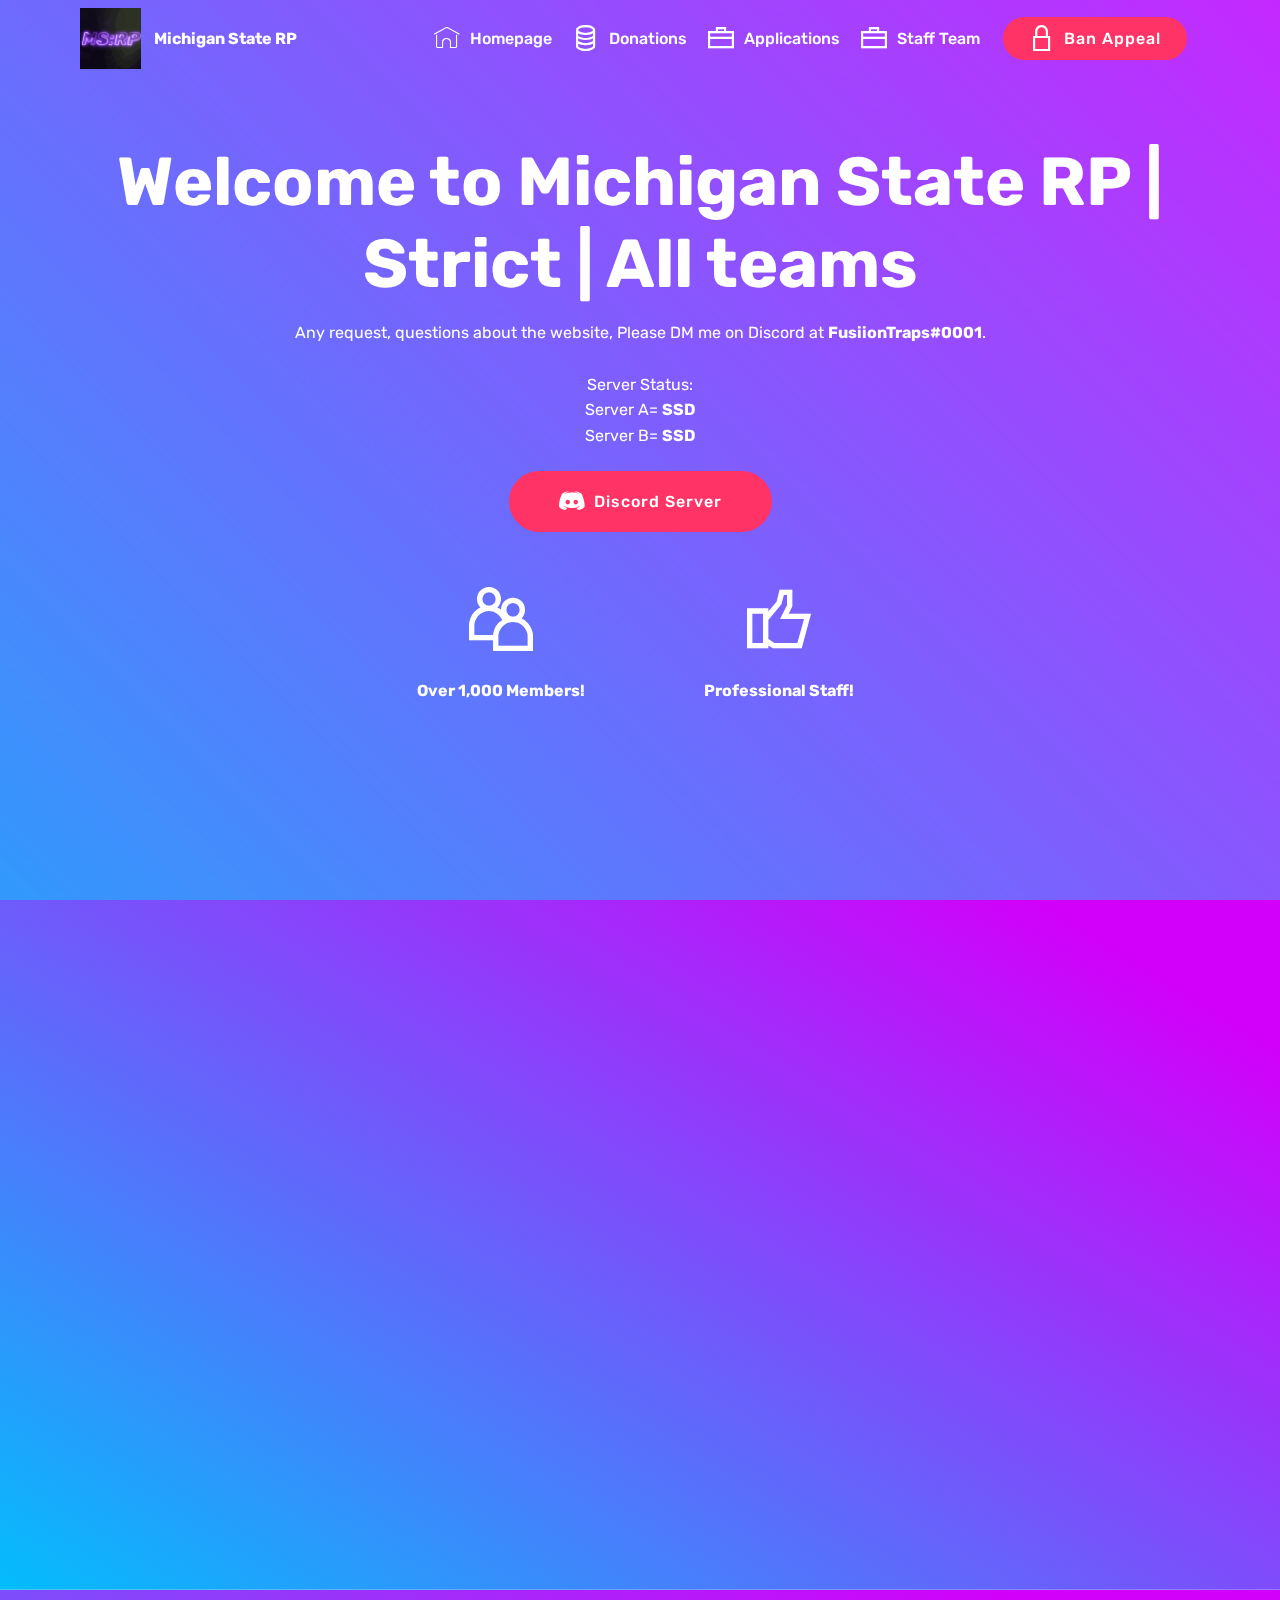
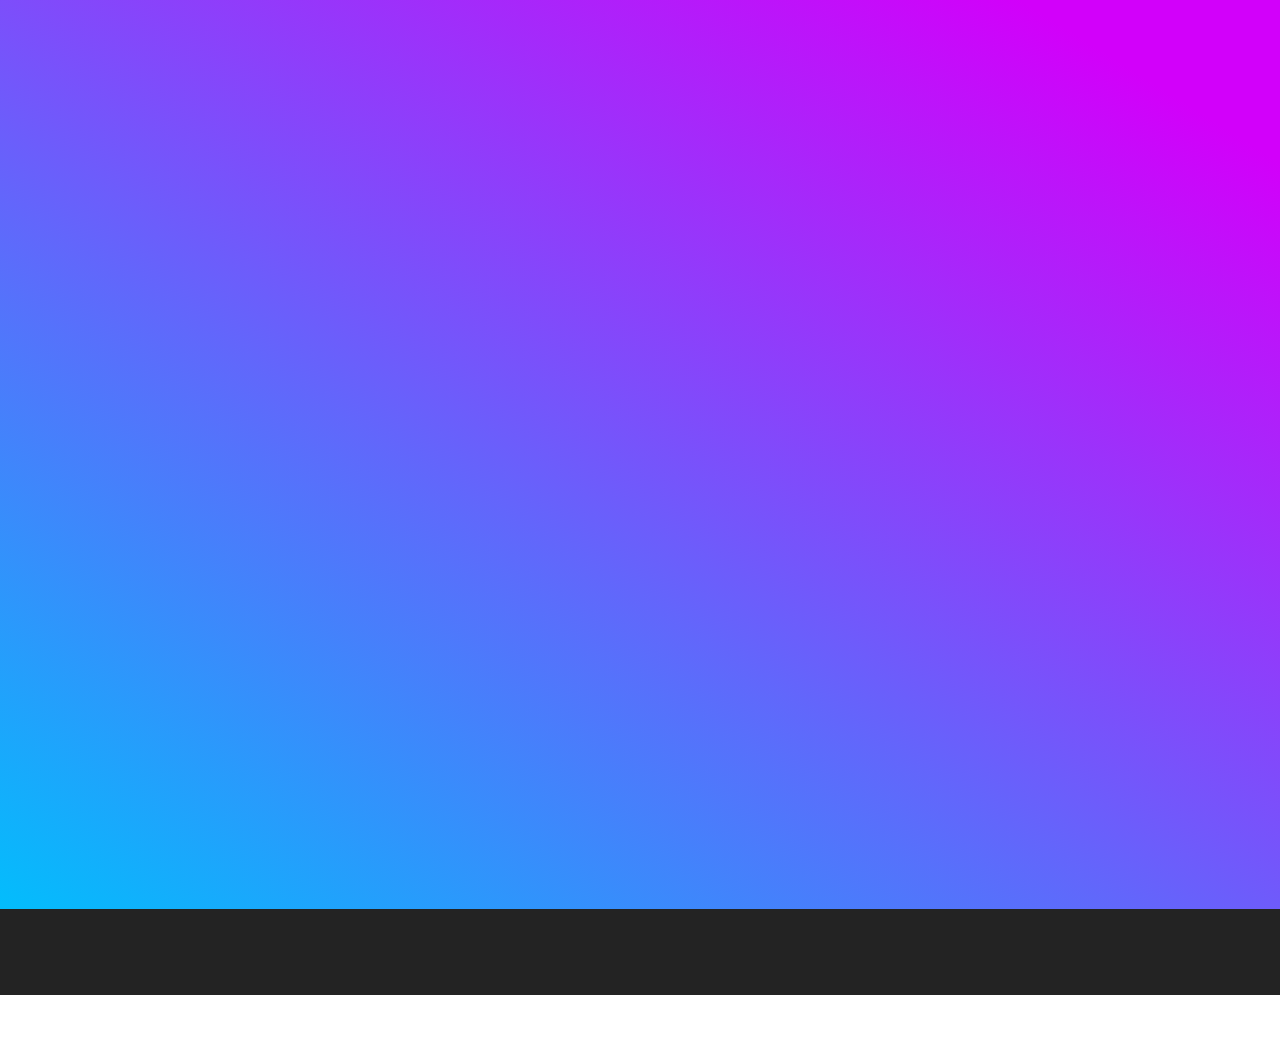
==== commit 56311406: "create github pages" ====
--- a/index.html
+++ b/index.html
@@ -106,58 +106,49 @@
     </div>
 </section>
 
-<section class="header11 cid-rAinL8i8qm mbr-fullscreen" id="header11-l">
-
-    <!-- Block parameters controls (Blue "Gear" panel) -->
-    
-    <!-- End block parameters -->
-
-    
-    <div class="container align-left">
-        <div class="media-container-column mbr-white col-md-12">
-            <h3 class="mbr-section-subtitle py-3 mbr-fonts-style display-5"></h3>
-            <h1 class="mbr-section-title py-3 mbr-fonts-style display-1"><div><strong>Nitro Boosting Perks</strong></div></h1>
-            <p class="mbr-text py-3 mbr-fonts-style display-5"><strong>These are the current Booster Perks, these can be updated at any time. All boosts are appreciated.
+<section class="header18 cid-sCzoHCMaVX" id="header18-1m">
+
+    
+
+    
+
+    <div class="align-center container">
+        <div class="row justify-content-center">
+            <div class="col-12 col-lg-10">
+                <h1 class="mbr-section-title mbr-fonts-style mbr-white mb-3 display-1"><strong>Nitro Boosting Perks</strong></h1>
+                
+                <p class="mbr-text mbr-fonts-style mbr-white display-7"><strong>These are the current Booster Perks, these can be updated at any time. All boosts are appreciated.
 </strong><br>
-<br>- Drive any exotic car [<strong> No Speed Limit </strong>]
+<br>- Drive any exotic car [ <strong>No Speed Limit</strong> ]
 <br>- VIP Role
-<br>- Server Booster Role<br>- Exclusive Giveaways!
+<br>- Server Booster Role
+<br>- Exclusive Giveaways!
 <br>
 <br><strong>2 Boosts</strong> - you get to add your own emoji to the server!
 <br><strong>3 Boosts</strong> - you can add a custom animated emoji!
 <br><strong>7 Boosts</strong> - Custom office under the VIP section!
 <br>
 <br><strong>Additional Perk:
-<br></strong>
-<br>Booster Amount Roles - Depending on how many times you boost, you can receive a role for it! Boost the most and you can get the "<strong>Top Booster</strong>" role, given to the highest booster.<br></p>
-            
-        </div>
-    </div>
-
-    <div class="mbr-arrow hidden-sm-down" aria-hidden="true">
-        <a href="#next">
-            <i class="mbri-down mbr-iconfont"></i>
-        </a>
-                <div class="media-container-row">
-            <div class="mbr-text col-12 col-md-12">
-                <h2 class="mbr-fonts-style block-title align-center display-2"><script src="https://wys56rvgcnr2.statuspage.io/embed/script.js"></script></h2>
-            </div>
-        </div>
-    </div>
-</section>
-
-<section class="header11 cid-sB9U9fg6pB mbr-fullscreen" id="header11-q">
-
-    <!-- Block parameters controls (Blue "Gear" panel) -->
-    
-    <!-- End block parameters -->
-
-    
-    <div class="container align-left">
-        <div class="media-container-column mbr-white col-md-12">
-            <h3 class="mbr-section-subtitle py-3 mbr-fonts-style display-5"></h3>
-            <h1 class="mbr-section-title py-3 mbr-fonts-style display-1"><div><strong>V.I.P</strong></div></h1>
-            <p class="mbr-text py-3 mbr-fonts-style display-5">How do i become VIP? What is VIP? What are the perks? Well, i will show you what it is!
+</strong><br>
+<br>Booster Amount Roles - Depending on how many times you boost, you can receive a role for it! Boost the most and you can get the "<strong>Top Booster</strong>" role, given to the highest booster.</p>
+                
+            </div>
+        </div>
+    </div>
+</section>
+
+<section class="header18 cid-sCzpeZIHHG" id="header18-1n">
+
+    
+
+    
+
+    <div class="align-center container">
+        <div class="row justify-content-center">
+            <div class="col-12 col-lg-10">
+                <h1 class="mbr-section-title mbr-fonts-style mbr-white mb-3 display-1"><strong>V.I.P</strong></h1>
+                
+                <p class="mbr-text mbr-fonts-style mbr-white display-7">How do i become VIP? What is VIP? What are the perks? Well, i will show you what it is!
 <br>
 <br><strong>How to become a VIP member:
 <br></strong>Boost the server
@@ -165,27 +156,25 @@
 <br>Active
 <br>
 <br><strong>In-game VIP Perks:
-<br></strong><em>Exotic</em> Permissions
+</strong><br>Exotic Permissions
 <br>Can patrol with staff if given permission
 <br>Much more!
 <br>
-<br><strong>Discord VIP Perks:
-<br></strong>VIP Role
+<strong><br>Discord VIP Perks:
+</strong><br>VIP Role
 <br>VIP category
 <br>Much more!
-<br><br>
-<strong>Banned V.I.P Items:</strong><br>V.I.P no longer has permission to use the <strong>LMG(Gamepass Gun)</strong>, after a <strong>owners</strong> vote.&nbsp;<strong><br></strong><br><strong>What it stands for:
-<br></strong>Very Important Person.
-<br>
-<br><em>- Updated 12/16/2020&nbsp;</em><br></p>
-            
-        </div>
-    </div>
-
-    <div class="mbr-arrow hidden-sm-down" aria-hidden="true">
-        <a href="#next">
-            <i class="mbri-down mbr-iconfont"></i>
-        </a>
+<br>
+<br><strong>Banned V.I.P Items:
+</strong><br><strong>V.I.P</strong> no longer has permission to use the LMG(<strong>Gamepass Gun</strong>), after a owners vote. 
+<br>
+<br>What it stands for:
+<br>Very Important Person.
+<br>
+<br><em>- Updated 12/16/2020&nbsp;</em></p>
+                
+            </div>
+        </div>
     </div>
 </section>
 
@@ -202,7 +191,7 @@
             </div>
         </div>
     </div>
-</section><section style="background-color: #fff; font-family: -apple-system, BlinkMacSystemFont, 'Segoe UI', 'Roboto', 'Helvetica Neue', Arial, sans-serif; color:#aaa; font-size:12px; padding: 0; align-items: center; display: flex;"><a href="https://mobirise.site/f" style="flex: 1 1; height: 3rem; padding-left: 1rem;"></a><p style="flex: 0 0 auto; margin:0; padding-right:1rem;">Start a site - <a href="https://mobirise.site/v" style="color:#aaa;">Click here</a></p></section><script src="assets/web/assets/jquery/jquery.min.js"></script>  <script src="assets/popper/popper.min.js"></script>  <script src="assets/bootstrap/js/bootstrap.min.js"></script>  <script src="assets/tether/tether.min.js"></script>  <script src="assets/smoothscroll/smooth-scroll.js"></script>  <script src="assets/viewportchecker/jquery.viewportchecker.js"></script>  <script src="assets/dropdown/js/nav-dropdown.js"></script>  <script src="assets/dropdown/js/navbar-dropdown.js"></script>  <script src="assets/touchswipe/jquery.touch-swipe.min.js"></script>  <script src="assets/vimeoplayer/jquery.mb.vimeo_player.js"></script>  <script src="assets/parallax/jarallax.min.js"></script>  <script src="assets/theme/js/script.js"></script>  
+</section><section style="background-color: #fff; font-family: -apple-system, BlinkMacSystemFont, 'Segoe UI', 'Roboto', 'Helvetica Neue', Arial, sans-serif; color:#aaa; font-size:12px; padding: 0; align-items: center; display: flex;"><a href="https://mobirise.site/y" style="flex: 1 1; height: 3rem; padding-left: 1rem;"></a><p style="flex: 0 0 auto; margin:0; padding-right:1rem;"><a href="https://mobirise.site/s" style="color:#aaa;">Website</a> was made with Mobirise web templates</p></section><script src="assets/web/assets/jquery/jquery.min.js"></script>  <script src="assets/popper/popper.min.js"></script>  <script src="assets/bootstrap/js/bootstrap.min.js"></script>  <script src="assets/tether/tether.min.js"></script>  <script src="assets/smoothscroll/smooth-scroll.js"></script>  <script src="assets/viewportchecker/jquery.viewportchecker.js"></script>  <script src="assets/dropdown/js/nav-dropdown.js"></script>  <script src="assets/dropdown/js/navbar-dropdown.js"></script>  <script src="assets/touchswipe/jquery.touch-swipe.min.js"></script>  <script src="assets/vimeoplayer/jquery.mb.vimeo_player.js"></script>  <script src="assets/parallax/jarallax.min.js"></script>  <script src="assets/theme/js/script.js"></script>  
   
   
  <div id="scrollToTop" class="scrollToTop mbr-arrow-up"><a style="text-align: center;"><i class="mbr-arrow-up-icon mbr-arrow-up-icon-cm cm-icon cm-icon-smallarrow-up"></i></a></div>
--- a/assets/mobirise/css/mbr-additional.css
+++ b/assets/mobirise/css/mbr-additional.css
@@ -1972,33 +1972,23 @@
 .cid-sChpveV8zX .card-wrapper .card-title {
   color: #ffffff;
 }
-.cid-rAinL8i8qm {
-  background: linear-gradient(45deg, #03bdfc, #ee09ff);
-}
-.cid-rAinL8i8qm .mbr-section-subtitle {
-  font-style: italic;
-  letter-spacing: 1rem;
-}
-.cid-rAinL8i8qm .mbr-text,
-.cid-rAinL8i8qm .mbr-section-btn {
-  text-align: center;
-}
-.cid-rAinL8i8qm .mbr-section-title DIV {
-  text-align: center;
-}
-.cid-sB9U9fg6pB {
-  background: linear-gradient(45deg, #03bdfc, #ee09ff);
-}
-.cid-sB9U9fg6pB .mbr-section-subtitle {
-  font-style: italic;
-  letter-spacing: 1rem;
-}
-.cid-sB9U9fg6pB .mbr-text,
-.cid-sB9U9fg6pB .mbr-section-btn {
-  text-align: center;
-}
-.cid-sB9U9fg6pB .mbr-section-title DIV {
-  text-align: center;
+.cid-sCzoHCMaVX {
+  padding-top: 6rem;
+  padding-bottom: 6rem;
+  background-image: linear-gradient(212deg, #d200fa 10%, #03bdfc 100%) !important;
+}
+.cid-sCzoHCMaVX .mbr-text,
+.cid-sCzoHCMaVX .mbr-section-btn {
+  text-align: left;
+}
+.cid-sCzpeZIHHG {
+  padding-top: 6rem;
+  padding-bottom: 6rem;
+  background-image: linear-gradient(212deg, #d200fa 10%, #03bdfc 100%) !important;
+}
+.cid-sCzpeZIHHG .mbr-text,
+.cid-sCzpeZIHHG .mbr-section-btn {
+  text-align: left;
 }
 .cid-sCzo3ZhZw6 {
   padding-top: 30px;
--- a/assets/mobirise/css/mbr-additional.css
+++ b/assets/mobirise/css/mbr-additional.css
@@ -1972,33 +1972,23 @@
 .cid-sChpveV8zX .card-wrapper .card-title {
   color: #ffffff;
 }
-.cid-rAinL8i8qm {
-  background: linear-gradient(45deg, #03bdfc, #ee09ff);
-}
-.cid-rAinL8i8qm .mbr-section-subtitle {
-  font-style: italic;
-  letter-spacing: 1rem;
-}
-.cid-rAinL8i8qm .mbr-text,
-.cid-rAinL8i8qm .mbr-section-btn {
-  text-align: center;
-}
-.cid-rAinL8i8qm .mbr-section-title DIV {
-  text-align: center;
-}
-.cid-sB9U9fg6pB {
-  background: linear-gradient(45deg, #03bdfc, #ee09ff);
-}
-.cid-sB9U9fg6pB .mbr-section-subtitle {
-  font-style: italic;
-  letter-spacing: 1rem;
-}
-.cid-sB9U9fg6pB .mbr-text,
-.cid-sB9U9fg6pB .mbr-section-btn {
-  text-align: center;
-}
-.cid-sB9U9fg6pB .mbr-section-title DIV {
-  text-align: center;
+.cid-sCzoHCMaVX {
+  padding-top: 6rem;
+  padding-bottom: 6rem;
+  background-image: linear-gradient(212deg, #d200fa 10%, #03bdfc 100%) !important;
+}
+.cid-sCzoHCMaVX .mbr-text,
+.cid-sCzoHCMaVX .mbr-section-btn {
+  text-align: left;
+}
+.cid-sCzpeZIHHG {
+  padding-top: 6rem;
+  padding-bottom: 6rem;
+  background-image: linear-gradient(212deg, #d200fa 10%, #03bdfc 100%) !important;
+}
+.cid-sCzpeZIHHG .mbr-text,
+.cid-sCzpeZIHHG .mbr-section-btn {
+  text-align: left;
 }
 .cid-sCzo3ZhZw6 {
   padding-top: 30px;
